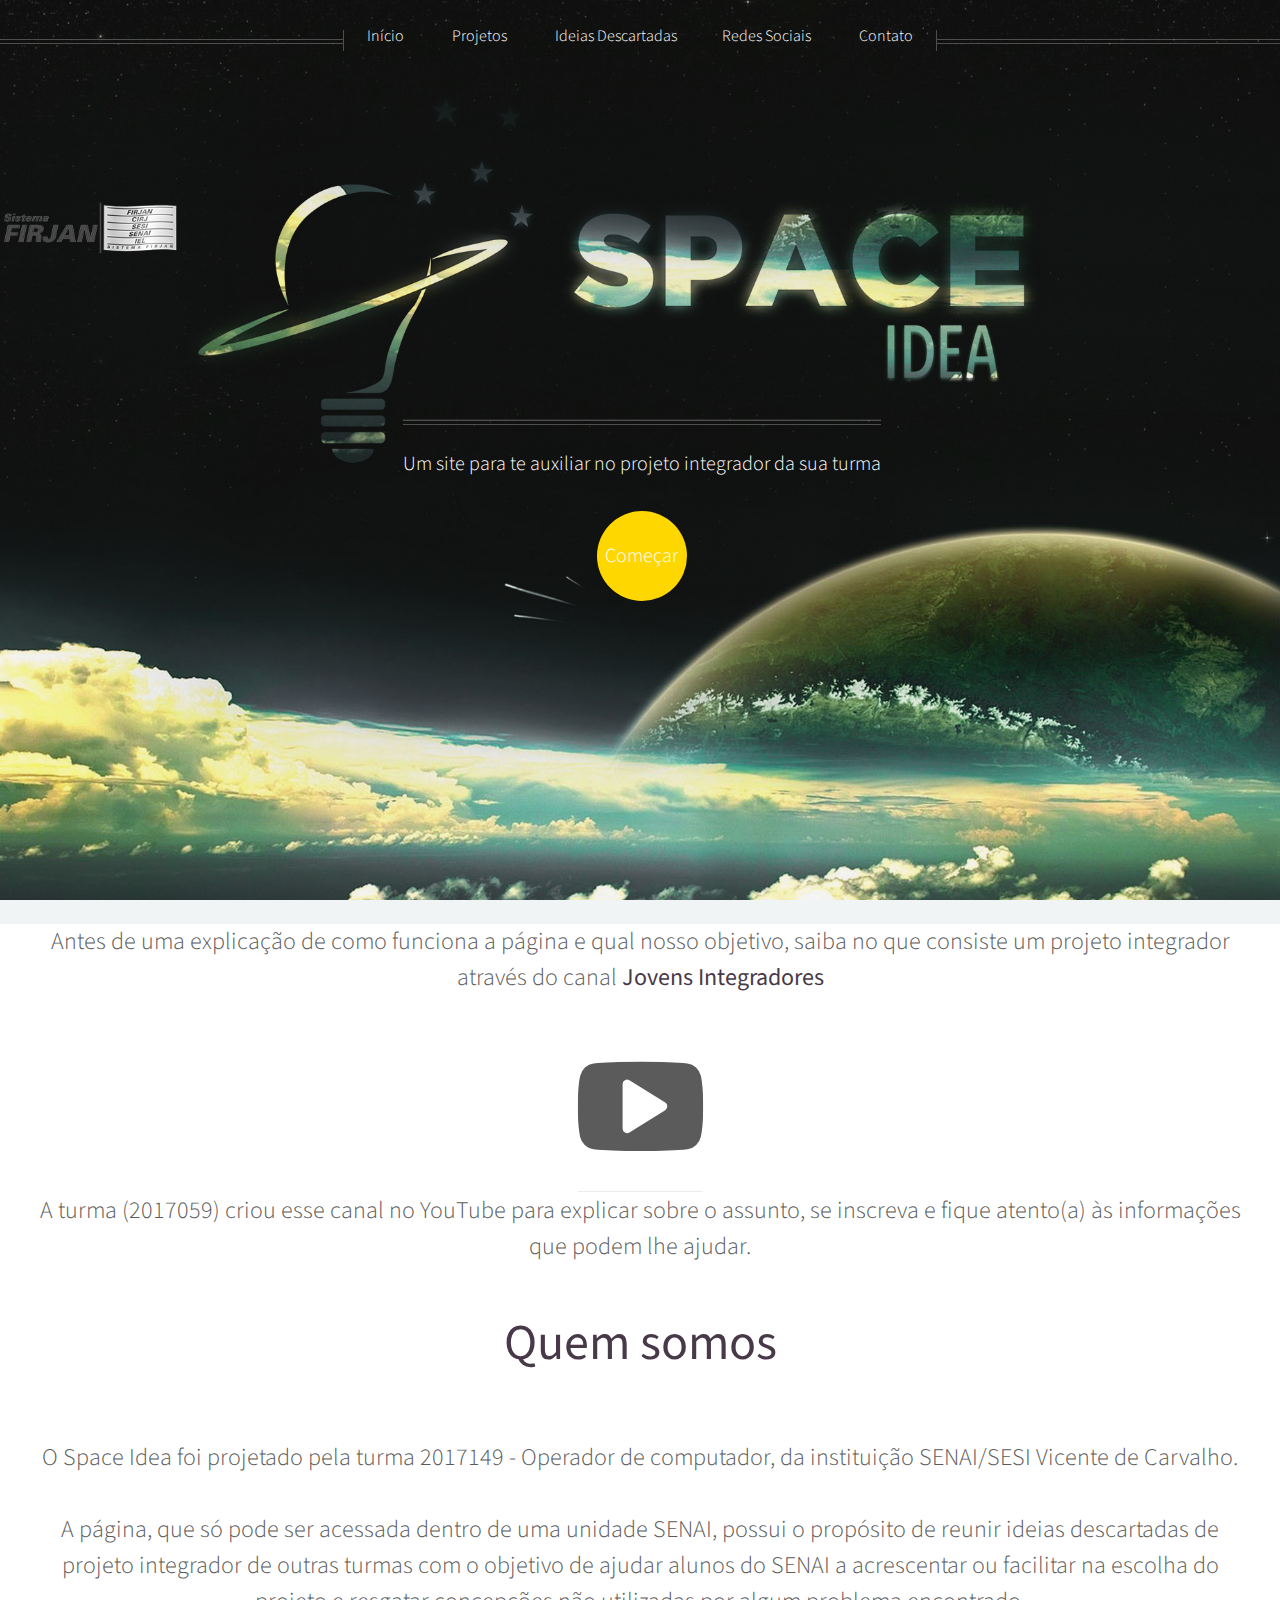
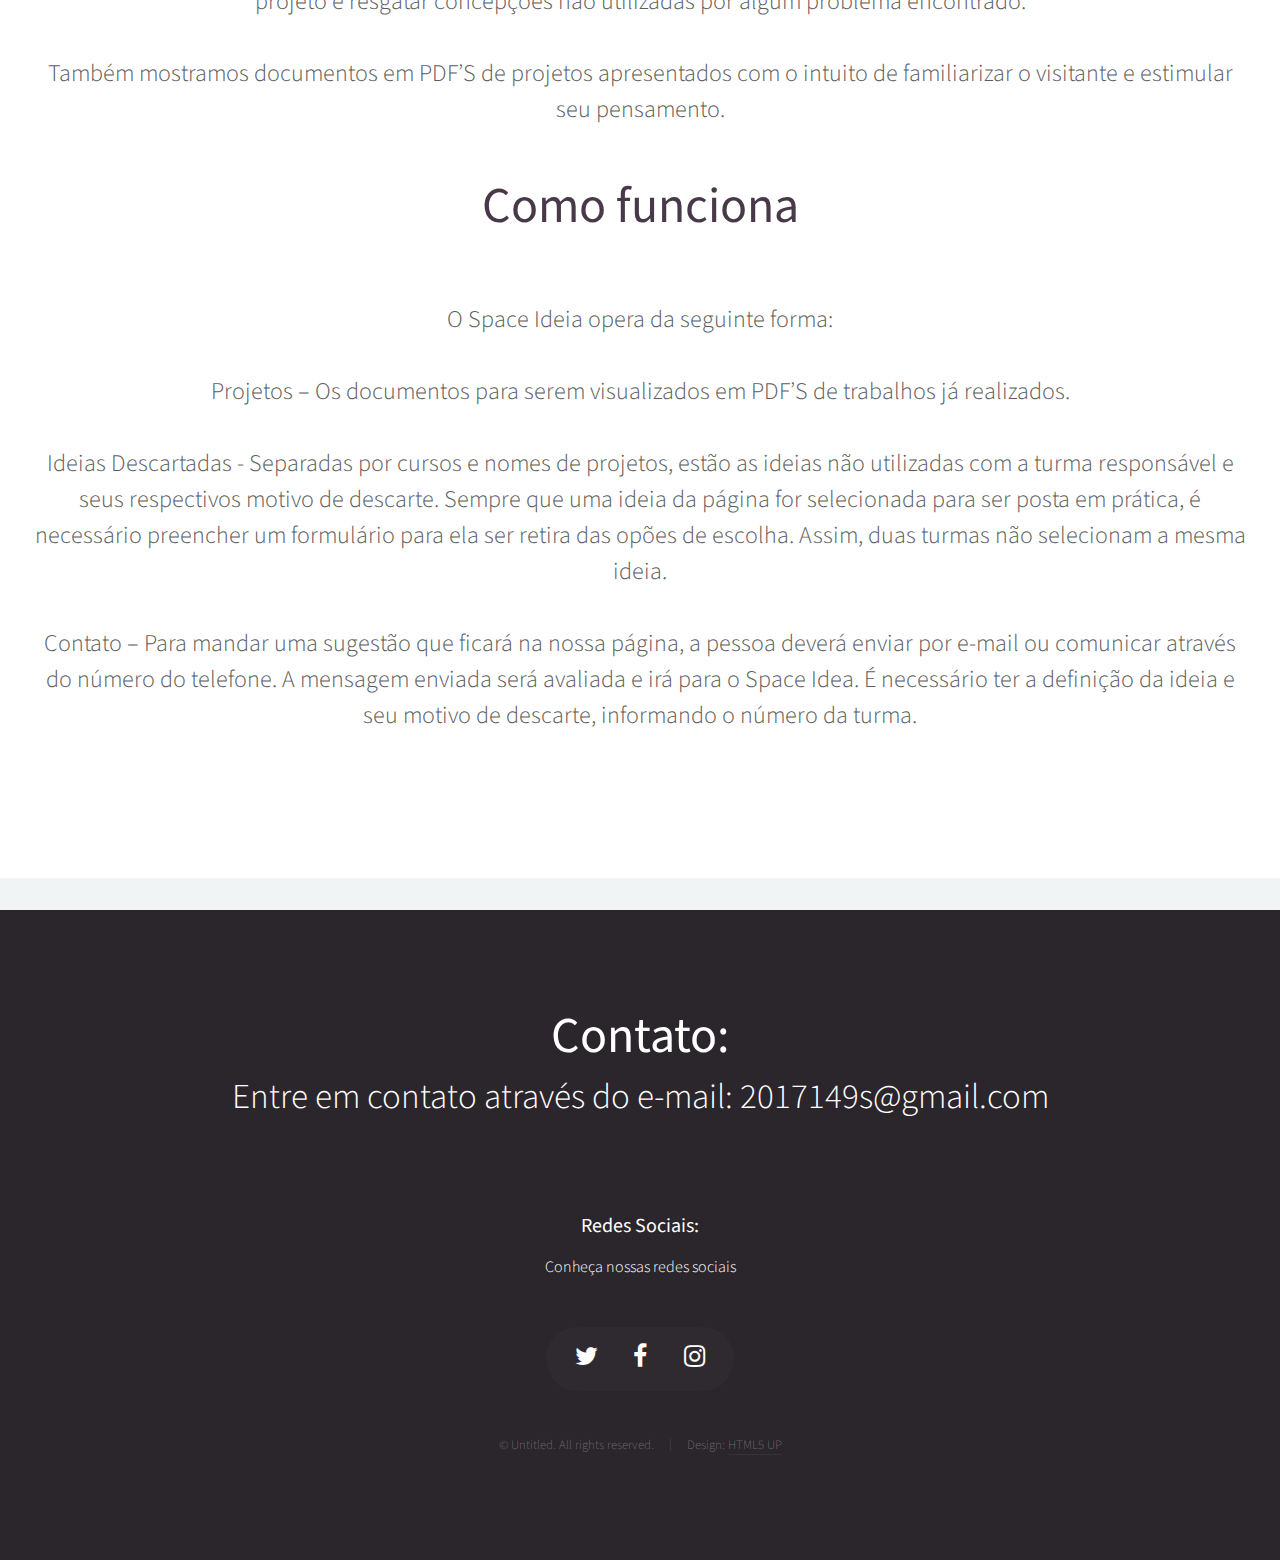
==== index.html @ a6c8fcd2 "site" ====
<!DOCTYPE HTML>
<!--
	Helios by HTML5 UP
	html5up.net | @ajlkn
	Free for personal and commercial use under the CCA 3.0 license (html5up.net/license)
-->
<html>
	<head>
		<title>Helios by HTML5 UP</title>
		<meta charset="utf-8" />
		<meta name="viewport" content="width=device-width, initial-scale=1" />
		<!--[if lte IE 8]><script src="assets/js/ie/html5shiv.js"></script><![endif]-->
		<link rel="stylesheet" href="assets/css/main.css" />
		<!--[if lte IE 8]><link rel="stylesheet" href="assets/css/ie8.css" /><![endif]-->
	</head>
	<body class="homepage">
		<div id="page-wrapper">

			<!-- Header -->
				<div id="header">

					<!-- Inner -->
						<div class="inner">
							<header>
								<h1><a href="index.html" id="logo"></a></h1>
								<hr />
								<p>Um site para te auxiliar no projeto integrador da sua turma</p>
							</header>
							<footer>
								<a href="#main" class="button circled scrolly" style="background-color: #FFD700 ">Começar</a>
							</footer>
						</div>

					<!-- Nav -->
						<nav id="nav" >
							<ul >
								<li><a href="index.html">Início</a></li>
								<li>
									<a href="#">Projetos</a>
									<ul style="background-color: #FFD700">
										<li><a href="#">Operador de Computador</a>
                                        <ul>
												<li><a href="pdfs/operador%20de%20computador%20-%202015030.pdf" target="_blank">Viagem ao mundo virtual</a></li>
                                                <li><a href="pdfs/OP.COMPUTADOR.pdf" target="_blank">Aposentadoria</a></li>
                                                <li><a href="pdfs/OP.%20DE%20COMPUTADOR%202.pdf" target="_blank">Cadastro virtual</a></li>
												<li><a href="pdfs/Operador%20de%20computador%20e%20Assistente%20administrativo%202016211%202016212.pdf" target="_blank">Secure Access</a></li>
												</ul></li>
										<li><a href="#">Assistente Administrativo</a>
                                        <ul>
												<li><a href="pdfs/Assistente%20Adm-2015182.pdf" target="_blank">Manual de integração e ambientação jovem aprendiz piraquê</a></li>
                                                <li><a href="pdfs/2013181-20180202130107.pdf" target="_blank">Plano de Negócio</a></li>

												
											</ul></li>
										<li><a href="#">Operador de Suporte Técnico em TI</a>
                                        <ul>
												<li><a href="pdfs/Turma%202015176%20-%20Operador%20de%20Suporte%20T%C3%A9cnico.pdf" target="_blank">Info Totem</a></li>
                                            <li><a href="pdfs/TI.pdf" target="_blank">PC.zip</a></li>
												<li><a href="pdfs/Operador%20de%20Suporte%20T%C3%A9cnico%20em%20TI%20-%202016094.pdf" target="_blank">Life Control</a></li>
												<li><a href="pdfs/Operadores%20de%20Suporte%20T%C3%A9cnico%20em%20TI%202012032.pdf" target="_blank">Interligados</a></li>
                                                <li><a href="pdfs/2013047-20180202124731.pdf" target="_blank">PELT-TEC</a></li>
                                                <li><a href="pdfs/2015069%20-%20Suporte%20te%C2%A6%C3%BCcnico-20180202123957.pdf" target="_blank">Facilitando o Acesso a Tecnologia da Informação</a></li>
                                                <li><a href="pdfs/2015114%20-%20Operador%20de%20suporte%20te%C2%A6%C3%BCcnico-20180202124459.pdf" target="_blank">TECNOROOM</a></li>
                                                <li><a href="pdfs/2012025.pdf" target="_blank">Refrigeração Limpa</a></li>




											</ul></li>
                                        <li><a href="#">Web Design</a>
                                        <ul>
												<li><a href="pdfs/webdesign-20130195.pdf" target="_blank">TurCarioca</a></li>
												<li><a href="pdfs/web%20design%20Turma%202014262.pdf" target="_blank">Eplepsia</a></li>
											</ul></li>
                                        <li><a href="#">Técnico em Segurança do Trabalho</a>
                                        <ul>
												<li><a href="pdfs/Servi%C3%A7o%20Nacional%20de%20Aprendizagem%20Industrial%202013060.pdf" target="_blank">Geração Verde</a></li>
												<li><a href="pdfs/Curso%20t%C3%A9cnico%20em%20seguran%C3%A7a%20do%20trabalho%202013217.pdf" target="_blank">Disfonia Ocupacional: Medidas Preventivas Voltadas para os Professores </a></li>
											</ul></li>
                                        <li><a href="#">Montador e Reparador de Microcomputador</a>
                                        <ul>
												<li><a href="pdfs/2011048%20-%20SERVIC%C2%A6%C2%BAO%20NACIONAL%20DE%20APRENDIZAG-20180202125911.pdf" target="_blank">TecNow</a></li>
												
											</ul></li>
                                        <li><a href="#">Operador de Telemarkting</a>
                                        <ul>
												<li><a href="pdfs/2015027%20-%20Ouvisenai-20180202123753.pdf" target="_blank">OUVISENAI Ouvidoria</a></li>
                                                <li><a href="pdfs/TELEMARKETING.pdf" target="_blank">Teleconhecimento</a></li>
                                                <li><a href="pdfs/OP.DE%20TELEMARKETING.pdf" target="_blank">Smart Collect</a></li>
												
											</ul></li>
										
									</ul>
								</li>
								<li><a>Ideias Descartadas</a>
                                <ul style="background-color: #FFD700">
                                    <li><a href="operadordecomputador.html">Operador de Computador</a></li>
                                    <li><a href="auxiliaradm.html">Auxiliar Administrativo</a></li>
                                    <li><a href="suporttecnico.html">Operador de Suporte Técnico</a></li>
                                   </ul>
								<li><a href="#footer" class="scrolly">Redes Sociais</a></li>
								<li><a href="#contact2" class="scrolly">Contato</a></li>
							</ul>
						</nav>

				</div>

			<!-- Banner -->
				

			

			<!-- Main -->
				<div class="wrapper style2">

					<article id="main" class="container special">
						<header>
                            <p>
                                Antes de uma explicação de como funciona a página e qual nosso objetivo, saiba no que consiste um projeto integrador através do canal<strong> Jovens Integradores</strong>
							</p>
                           <a style="font-size: 100px" class="icon fa-youtube-play"  href="https://www.youtube.com/channel/UCNV3X9sfAc-QAwQkJtt5CUw" target="_blank"></a>
                                
							
                            <p>
                                A turma (2017059) criou esse canal no YouTube para explicar sobre o assunto, se inscreva e fique atento(a) às informações que podem lhe ajudar.
							</p>
							
                            <h1 style="font-size: 50px">Quem somos</h1>
							
						<p style="padding-top: 40px">
							 O Space Idea foi projetado pela turma 2017149 - Operador de computador, da instituição SENAI/SESI Vicente de Carvalho. <br><br>
  A página, que só pode ser acessada dentro de uma unidade SENAI, possui o propósito de reunir ideias descartadas de projeto integrador de outras turmas com o objetivo de ajudar alunos do SENAI a acrescentar ou facilitar na escolha do projeto e resgatar concepções não utilizadas por algum problema encontrado.<br><br>
Também mostramos documentos em PDF’S de projetos apresentados com o intuito de familiarizar o visitante e estimular seu pensamento.

						</p>
                            <h1 style="font-size: 50px">Como funciona</h1>
							
						<p style="padding-top: 40px">
							 O Space Ideia opera da seguinte forma: <br><br>
Projetos – Os documentos para serem visualizados em PDF’S de trabalhos já realizados. <br><br>
Ideias Descartadas - Separadas por cursos e nomes de projetos, estão as ideias não utilizadas com a turma responsável e seus respectivos motivo de descarte. Sempre que uma ideia da página for selecionada para ser posta em prática, é necessário preencher um formulário para ela ser retira das opões de escolha. Assim, duas turmas não selecionam a mesma ideia.<br><br>
Contato – Para mandar uma sugestão que ficará na nossa página, a pessoa deverá enviar por e-mail ou comunicar através do número do telefone. A mensagem enviada será avaliada e irá para o Space Idea. É necessário ter a definição da ideia e seu motivo de descarte, informando o número da turma.

						</p>
                        						</header>

						
				</article>

				</div>

			<!-- Footer -->
				

			<!-- Footer -->
				<div id="footer">
					<div >
						
						
							<div >
<section class="contact" id="contact2">
										<header>
											<h3 style="font-size: 50px">Contato:</h3>
										</header>
										<p style="font-size: 35px">Entre em contato através do e-mail: 2017149s@gmail.com</p>
										
									</section>
								<!-- Contact -->
									<section class="contact">
										<header>
											<h3>Redes Sociais:</h3>
										</header>
										<p>Conheça nossas redes sociais</p>
										<ul class="icons">
                                            <li><a href="https://twitter.com/SpaceIdea_" class="icon fa-twitter"  target="_blank"></a></li>

											<li><a href="https://www.facebook.com/spaceideaa/" class="icon fa-facebook" target="_blank"><span class="label">Facebook</span></a></li>
											<li><a href="https://www.instagram.com/_spaceidea/" class="icon fa-instagram" target="_blank"><span class="label">Instagram</span></a></li>
											
										</ul>
									</section>

								<!-- Copyright -->
									<div class="copyright">
										<ul class="menu">
											<li>&copy; Untitled. All rights reserved.</li><li>Design: <a href="http://html5up.net">HTML5 UP</a></li>
										</ul>
									</div>

							</div>

						</div>
					</div>
				</div>


		<!-- Scripts -->
			<script src="assets/js/jquery.min.js"></script>
			<script src="assets/js/jquery.dropotron.min.js"></script>
			<script src="assets/js/jquery.scrolly.min.js"></script>
			<script src="assets/js/jquery.onvisible.min.js"></script>
			<script src="assets/js/skel.min.js"></script>
			<script src="assets/js/util.js"></script>
			<!--[if lte IE 8]><script src="assets/js/ie/respond.min.js"></script><![endif]-->
			<script src="assets/js/main.js"></script>

	</body>
</html>
---- assets/css/main.css ----
@import url("https://fonts.googleapis.com/css?family=Source+Sans+Pro:300,300italic,400,400italic,600");
@import url("font-awesome.min.css");

/*
	Helios by HTML5 UP
	html5up.net | @ajlkn
	Free for personal and commercial use under the CCA 3.0 license (html5up.net/license)
*/

/* Reset */

	html, body, div, span, applet, object, iframe, h1, h2, h3, h4, h5, h6, p, blockquote, pre, a, abbr, acronym, address, big, cite, code, del, dfn, em, img, ins, kbd, q, s, samp, small, strike, strong, sub, sup, tt, var, b, u, i, center, dl, dt, dd, ol, ul, li, fieldset, form, label, legend, table, caption, tbody, tfoot, thead, tr, th, td, article, aside, canvas, details, embed, figure, figcaption, footer, header, hgroup, menu, nav, output, ruby, section, summary, time, mark, audio, video {
		margin: 0;
		padding: 0;
		border: 0;
		font-size: 100%;
		font: inherit;
		vertical-align: baseline;
	}
    
	article, aside, details, figcaption, figure, footer, header, hgroup, menu, nav, section {
		display: block;
	}

	body {
		line-height: 1;
	}

	ol, ul {
		list-style: none;
	}

	blockquote, q {
		quotes: none;
	}

	blockquote:before, blockquote:after, q:before, q:after {
		content: '';
		content: none;
	}

	table {
		border-collapse: collapse;
		border-spacing: 0;
	}

	body {
		-webkit-text-size-adjust: none;
	}

/* Box Model */

	*, *:before, *:after {
		-moz-box-sizing: border-box;
		-webkit-box-sizing: border-box;
		box-sizing: border-box;
	}

/* Containers */

	.container {
		margin-left: auto;
		margin-right: auto;
	}

	.container.\31 25\25 {
		width: 100%;
		max-width: 1750px;
		min-width: 1400px;
	}

	.container.\37 5\25 {
		width: 1050px;
	}

	.container.\35 0\25 {
		width: 700px;
	}

	.container.\32 5\25 {
		width: 350px;
	}

	.container {
		width: 1400px;
	}

	@media screen and (max-width: 1680px) {

		.container.\31 25\25 {
			width: 100%;
			max-width: 1500px;
			min-width: 1200px;
		}

		.container.\37 5\25 {
			width: 900px;
		}

		.container.\35 0\25 {
			width: 600px;
		}

		.container.\32 5\25 {
			width: 300px;
		}

		.container {
			width: 1200px;
		}

	}

	@media screen and (max-width: 1280px) {

		.container.\31 25\25 {
			width: 100%;
			max-width: 125%;
			min-width: 100%;
		}

		.container.\37 5\25 {
			width: 75%;
		}

		.container.\35 0\25 {
			width: 50%;
		}

		.container.\32 5\25 {
			width: 25%;
		}

		.container {
			width: 100%;
		}

	}

	@media screen and (max-width: 960px) {

		.container.\31 25\25 {
			width: 100%;
			max-width: 125%;
			min-width: 100%;
		}

		.container.\37 5\25 {
			width: 75%;
		}

		.container.\35 0\25 {
			width: 50%;
		}

		.container.\32 5\25 {
			width: 25%;
		}

		.container {
			width: 100%;
		}

	}

	@media screen and (max-width: 840px) {

		.container.\31 25\25 {
			width: 100%;
			max-width: 125%;
			min-width: 100%;
		}

		.container.\37 5\25 {
			width: 75%;
		}

		.container.\35 0\25 {
			width: 50%;
		}

		.container.\32 5\25 {
			width: 25%;
		}

		.container {
			width: 100% !important;
		}

	}

	@media screen and (max-width: 736px) {

		.container.\31 25\25 {
			width: 100%;
			max-width: 125%;
			min-width: 100%;
		}

		.container.\37 5\25 {
			width: 75%;
		}

		.container.\35 0\25 {
			width: 50%;
		}

		.container.\32 5\25 {
			width: 25%;
		}

		.container {
			width: 100% !important;
		}

	}

/* Grid */

	.row {
		border-bottom: solid 1px transparent;
		-moz-box-sizing: border-box;
		-webkit-box-sizing: border-box;
		box-sizing: border-box;
	}

	.row > * {
		float: left;
		-moz-box-sizing: border-box;
		-webkit-box-sizing: border-box;
		box-sizing: border-box;
	}

	.row:after, .row:before {
		content: '';
		display: block;
		clear: both;
		height: 0;
	}

	.row.uniform > * > :first-child {
		margin-top: 0;
	}

	.row.uniform > * > :last-child {
		margin-bottom: 0;
	}

	.row.\30 \25 > * {
		padding: 0px 0 0 0px;
	}

	.row.\30 \25 {
		margin: 0px 0 -1px 0px;
	}

	.row.uniform.\30 \25 > * {
		padding: 0px 0 0 0px;
	}

	.row.uniform.\30 \25 {
		margin: 0px 0 -1px 0px;
	}

	.row > * {
		padding: 48px 0 0 48px;
	}

	.row {
		margin: -48px 0 -1px -48px;
	}

	.row.uniform > * {
		padding: 48px 0 0 48px;
	}

	.row.uniform {
		margin: -48px 0 -1px -48px;
	}

	.row.\32 00\25 > * {
		padding: 96px 0 0 96px;
	}

	.row.\32 00\25 {
		margin: -96px 0 -1px -96px;
	}

	.row.uniform.\32 00\25 > * {
		padding: 96px 0 0 96px;
	}

	.row.uniform.\32 00\25 {
		margin: -96px 0 -1px -96px;
	}

	.row.\31 50\25 > * {
		padding: 72px 0 0 72px;
	}

	.row.\31 50\25 {
		margin: -72px 0 -1px -72px;
	}

	.row.uniform.\31 50\25 > * {
		padding: 72px 0 0 72px;
	}

	.row.uniform.\31 50\25 {
		margin: -72px 0 -1px -72px;
	}

	.row.\35 0\25 > * {
		padding: 24px 0 0 24px;
	}

	.row.\35 0\25 {
		margin: -24px 0 -1px -24px;
	}

	.row.uniform.\35 0\25 > * {
		padding: 24px 0 0 24px;
	}

	.row.uniform.\35 0\25 {
		margin: -24px 0 -1px -24px;
	}

	.row.\32 5\25 > * {
		padding: 12px 0 0 12px;
	}

	.row.\32 5\25 {
		margin: -12px 0 -1px -12px;
	}

	.row.uniform.\32 5\25 > * {
		padding: 12px 0 0 12px;
	}

	.row.uniform.\32 5\25 {
		margin: -12px 0 -1px -12px;
	}

	.\31 2u, .\31 2u\24 {
		width: 100%;
		clear: none;
		margin-left: 0;
	}

	.\31 1u, .\31 1u\24 {
		width: 91.6666666667%;
		clear: none;
		margin-left: 0;
	}

	.\31 0u, .\31 0u\24 {
		width: 83.3333333333%;
		clear: none;
		margin-left: 0;
	}

	.\39 u, .\39 u\24 {
		width: 75%;
		clear: none;
		margin-left: 0;
	}

	.\38 u, .\38 u\24 {
		width: 66.6666666667%;
		clear: none;
		margin-left: 0;
	}

	.\37 u, .\37 u\24 {
		width: 58.3333333333%;
		clear: none;
		margin-left: 0;
	}

	.\36 u, .\36 u\24 {
		width: 50%;
		clear: none;
		margin-left: 0;
	}

	.\35 u, .\35 u\24 {
		width: 41.6666666667%;
		clear: none;
		margin-left: 0;
	}

	.\34 u, .\34 u\24 {
		width: 33.3333333333%;
		clear: none;
		margin-left: 0;
	}

	.\33 u, .\33 u\24 {
		width: 25%;
		clear: none;
		margin-left: 0;
	}

	.\32 u, .\32 u\24 {
		width: 16.6666666667%;
		clear: none;
		margin-left: 0;
	}

	.\31 u, .\31 u\24 {
		width: 8.3333333333%;
		clear: none;
		margin-left: 0;
	}

	.\31 2u\24 + *,
	.\31 1u\24 + *,
	.\31 0u\24 + *,
	.\39 u\24 + *,
	.\38 u\24 + *,
	.\37 u\24 + *,
	.\36 u\24 + *,
	.\35 u\24 + *,
	.\34 u\24 + *,
	.\33 u\24 + *,
	.\32 u\24 + *,
	.\31 u\24 + * {
		clear: left;
	}

	.\-11u {
		margin-left: 91.66667%;
	}

	.\-10u {
		margin-left: 83.33333%;
	}

	.\-9u {
		margin-left: 75%;
	}

	.\-8u {
		margin-left: 66.66667%;
	}

	.\-7u {
		margin-left: 58.33333%;
	}

	.\-6u {
		margin-left: 50%;
	}

	.\-5u {
		margin-left: 41.66667%;
	}

	.\-4u {
		margin-left: 33.33333%;
	}

	.\-3u {
		margin-left: 25%;
	}

	.\-2u {
		margin-left: 16.66667%;
	}

	.\-1u {
		margin-left: 8.33333%;
	}

	@media screen and (max-width: 1680px) {

		.row > * {
			padding: 48px 0 0 48px;
		}

		.row {
			margin: -48px 0 -1px -48px;
		}

		.row.uniform > * {
			padding: 48px 0 0 48px;
		}

		.row.uniform {
			margin: -48px 0 -1px -48px;
		}

		.row.\32 00\25 > * {
			padding: 96px 0 0 96px;
		}

		.row.\32 00\25 {
			margin: -96px 0 -1px -96px;
		}

		.row.uniform.\32 00\25 > * {
			padding: 96px 0 0 96px;
		}

		.row.uniform.\32 00\25 {
			margin: -96px 0 -1px -96px;
		}

		.row.\31 50\25 > * {
			padding: 72px 0 0 72px;
		}

		.row.\31 50\25 {
			margin: -72px 0 -1px -72px;
		}

		.row.uniform.\31 50\25 > * {
			padding: 72px 0 0 72px;
		}

		.row.uniform.\31 50\25 {
			margin: -72px 0 -1px -72px;
		}

		.row.\35 0\25 > * {
			padding: 24px 0 0 24px;
		}

		.row.\35 0\25 {
			margin: -24px 0 -1px -24px;
		}

		.row.uniform.\35 0\25 > * {
			padding: 24px 0 0 24px;
		}

		.row.uniform.\35 0\25 {
			margin: -24px 0 -1px -24px;
		}

		.row.\32 5\25 > * {
			padding: 12px 0 0 12px;
		}

		.row.\32 5\25 {
			margin: -12px 0 -1px -12px;
		}

		.row.uniform.\32 5\25 > * {
			padding: 12px 0 0 12px;
		}

		.row.uniform.\32 5\25 {
			margin: -12px 0 -1px -12px;
		}

		.\31 2u\28wide\29, .\31 2u\24\28wide\29 {
			width: 100%;
			clear: none;
			margin-left: 0;
		}

		.\31 1u\28wide\29, .\31 1u\24\28wide\29 {
			width: 91.6666666667%;
			clear: none;
			margin-left: 0;
		}

		.\31 0u\28wide\29, .\31 0u\24\28wide\29 {
			width: 83.3333333333%;
			clear: none;
			margin-left: 0;
		}

		.\39 u\28wide\29, .\39 u\24\28wide\29 {
			width: 75%;
			clear: none;
			margin-left: 0;
		}

		.\38 u\28wide\29, .\38 u\24\28wide\29 {
			width: 66.6666666667%;
			clear: none;
			margin-left: 0;
		}

		.\37 u\28wide\29, .\37 u\24\28wide\29 {
			width: 58.3333333333%;
			clear: none;
			margin-left: 0;
		}

		.\36 u\28wide\29, .\36 u\24\28wide\29 {
			width: 50%;
			clear: none;
			margin-left: 0;
		}

		.\35 u\28wide\29, .\35 u\24\28wide\29 {
			width: 41.6666666667%;
			clear: none;
			margin-left: 0;
		}

		.\34 u\28wide\29, .\34 u\24\28wide\29 {
			width: 33.3333333333%;
			clear: none;
			margin-left: 0;
		}

		.\33 u\28wide\29, .\33 u\24\28wide\29 {
			width: 25%;
			clear: none;
			margin-left: 0;
		}

		.\32 u\28wide\29, .\32 u\24\28wide\29 {
			width: 16.6666666667%;
			clear: none;
			margin-left: 0;
		}

		.\31 u\28wide\29, .\31 u\24\28wide\29 {
			width: 8.3333333333%;
			clear: none;
			margin-left: 0;
		}

		.\31 2u\24\28wide\29 + *,
		.\31 1u\24\28wide\29 + *,
		.\31 0u\24\28wide\29 + *,
		.\39 u\24\28wide\29 + *,
		.\38 u\24\28wide\29 + *,
		.\37 u\24\28wide\29 + *,
		.\36 u\24\28wide\29 + *,
		.\35 u\24\28wide\29 + *,
		.\34 u\24\28wide\29 + *,
		.\33 u\24\28wide\29 + *,
		.\32 u\24\28wide\29 + *,
		.\31 u\24\28wide\29 + * {
			clear: left;
		}

		.\-11u\28wide\29 {
			margin-left: 91.66667%;
		}

		.\-10u\28wide\29 {
			margin-left: 83.33333%;
		}

		.\-9u\28wide\29 {
			margin-left: 75%;
		}

		.\-8u\28wide\29 {
			margin-left: 66.66667%;
		}

		.\-7u\28wide\29 {
			margin-left: 58.33333%;
		}

		.\-6u\28wide\29 {
			margin-left: 50%;
		}

		.\-5u\28wide\29 {
			margin-left: 41.66667%;
		}

		.\-4u\28wide\29 {
			margin-left: 33.33333%;
		}

		.\-3u\28wide\29 {
			margin-left: 25%;
		}

		.\-2u\28wide\29 {
			margin-left: 16.66667%;
		}

		.\-1u\28wide\29 {
			margin-left: 8.33333%;
		}

	}

	@media screen and (max-width: 1280px) {

		.row > * {
			padding: 36px 0 0 36px;
		}

		.row {
			margin: -36px 0 -1px -36px;
		}

		.row.uniform > * {
			padding: 36px 0 0 36px;
		}

		.row.uniform {
			margin: -36px 0 -1px -36px;
		}

		.row.\32 00\25 > * {
			padding: 72px 0 0 72px;
		}

		.row.\32 00\25 {
			margin: -72px 0 -1px -72px;
		}

		.row.uniform.\32 00\25 > * {
			padding: 72px 0 0 72px;
		}

		.row.uniform.\32 00\25 {
			margin: -72px 0 -1px -72px;
		}

		.row.\31 50\25 > * {
			padding: 54px 0 0 54px;
		}

		.row.\31 50\25 {
			margin: -54px 0 -1px -54px;
		}

		.row.uniform.\31 50\25 > * {
			padding: 54px 0 0 54px;
		}

		.row.uniform.\31 50\25 {
			margin: -54px 0 -1px -54px;
		}

		.row.\35 0\25 > * {
			padding: 18px 0 0 18px;
		}

		.row.\35 0\25 {
			margin: -18px 0 -1px -18px;
		}

		.row.uniform.\35 0\25 > * {
			padding: 18px 0 0 18px;
		}

		.row.uniform.\35 0\25 {
			margin: -18px 0 -1px -18px;
		}

		.row.\32 5\25 > * {
			padding: 9px 0 0 9px;
		}

		.row.\32 5\25 {
			margin: -9px 0 -1px -9px;
		}

		.row.uniform.\32 5\25 > * {
			padding: 9px 0 0 9px;
		}

		.row.uniform.\32 5\25 {
			margin: -9px 0 -1px -9px;
		}

		.\31 2u\28normal\29, .\31 2u\24\28normal\29 {
			width: 100%;
			clear: none;
			margin-left: 0;
		}

		.\31 1u\28normal\29, .\31 1u\24\28normal\29 {
			width: 91.6666666667%;
			clear: none;
			margin-left: 0;
		}

		.\31 0u\28normal\29, .\31 0u\24\28normal\29 {
			width: 83.3333333333%;
			clear: none;
			margin-left: 0;
		}

		.\39 u\28normal\29, .\39 u\24\28normal\29 {
			width: 75%;
			clear: none;
			margin-left: 0;
		}

		.\38 u\28normal\29, .\38 u\24\28normal\29 {
			width: 66.6666666667%;
			clear: none;
			margin-left: 0;
		}

		.\37 u\28normal\29, .\37 u\24\28normal\29 {
			width: 58.3333333333%;
			clear: none;
			margin-left: 0;
		}

		.\36 u\28normal\29, .\36 u\24\28normal\29 {
			width: 50%;
			clear: none;
			margin-left: 0;
		}

		.\35 u\28normal\29, .\35 u\24\28normal\29 {
			width: 41.6666666667%;
			clear: none;
			margin-left: 0;
		}

		.\34 u\28normal\29, .\34 u\24\28normal\29 {
			width: 33.3333333333%;
			clear: none;
			margin-left: 0;
		}

		.\33 u\28normal\29, .\33 u\24\28normal\29 {
			width: 25%;
			clear: none;
			margin-left: 0;
		}

		.\32 u\28normal\29, .\32 u\24\28normal\29 {
			width: 16.6666666667%;
			clear: none;
			margin-left: 0;
		}

		.\31 u\28normal\29, .\31 u\24\28normal\29 {
			width: 8.3333333333%;
			clear: none;
			margin-left: 0;
		}

		.\31 2u\24\28normal\29 + *,
		.\31 1u\24\28normal\29 + *,
		.\31 0u\24\28normal\29 + *,
		.\39 u\24\28normal\29 + *,
		.\38 u\24\28normal\29 + *,
		.\37 u\24\28normal\29 + *,
		.\36 u\24\28normal\29 + *,
		.\35 u\24\28normal\29 + *,
		.\34 u\24\28normal\29 + *,
		.\33 u\24\28normal\29 + *,
		.\32 u\24\28normal\29 + *,
		.\31 u\24\28normal\29 + * {
			clear: left;
		}

		.\-11u\28normal\29 {
			margin-left: 91.66667%;
		}

		.\-10u\28normal\29 {
			margin-left: 83.33333%;
		}

		.\-9u\28normal\29 {
			margin-left: 75%;
		}

		.\-8u\28normal\29 {
			margin-left: 66.66667%;
		}

		.\-7u\28normal\29 {
			margin-left: 58.33333%;
		}

		.\-6u\28normal\29 {
			margin-left: 50%;
		}

		.\-5u\28normal\29 {
			margin-left: 41.66667%;
		}

		.\-4u\28normal\29 {
			margin-left: 33.33333%;
		}

		.\-3u\28normal\29 {
			margin-left: 25%;
		}

		.\-2u\28normal\29 {
			margin-left: 16.66667%;
		}

		.\-1u\28normal\29 {
			margin-left: 8.33333%;
		}

	}

	@media screen and (max-width: 960px) {

		.row > * {
			padding: 32px 0 0 32px;
		}

		.row {
			margin: -32px 0 -1px -32px;
		}

		.row.uniform > * {
			padding: 32px 0 0 32px;
		}

		.row.uniform {
			margin: -32px 0 -1px -32px;
		}

		.row.\32 00\25 > * {
			padding: 64px 0 0 64px;
		}

		.row.\32 00\25 {
			margin: -64px 0 -1px -64px;
		}

		.row.uniform.\32 00\25 > * {
			padding: 64px 0 0 64px;
		}

		.row.uniform.\32 00\25 {
			margin: -64px 0 -1px -64px;
		}

		.row.\31 50\25 > * {
			padding: 48px 0 0 48px;
		}

		.row.\31 50\25 {
			margin: -48px 0 -1px -48px;
		}

		.row.uniform.\31 50\25 > * {
			padding: 48px 0 0 48px;
		}

		.row.uniform.\31 50\25 {
			margin: -48px 0 -1px -48px;
		}

		.row.\35 0\25 > * {
			padding: 16px 0 0 16px;
		}

		.row.\35 0\25 {
			margin: -16px 0 -1px -16px;
		}

		.row.uniform.\35 0\25 > * {
			padding: 16px 0 0 16px;
		}

		.row.uniform.\35 0\25 {
			margin: -16px 0 -1px -16px;
		}

		.row.\32 5\25 > * {
			padding: 8px 0 0 8px;
		}

		.row.\32 5\25 {
			margin: -8px 0 -1px -8px;
		}

		.row.uniform.\32 5\25 > * {
			padding: 8px 0 0 8px;
		}

		.row.uniform.\32 5\25 {
			margin: -8px 0 -1px -8px;
		}

		.\31 2u\28narrow\29, .\31 2u\24\28narrow\29 {
			width: 100%;
			clear: none;
			margin-left: 0;
		}

		.\31 1u\28narrow\29, .\31 1u\24\28narrow\29 {
			width: 91.6666666667%;
			clear: none;
			margin-left: 0;
		}

		.\31 0u\28narrow\29, .\31 0u\24\28narrow\29 {
			width: 83.3333333333%;
			clear: none;
			margin-left: 0;
		}

		.\39 u\28narrow\29, .\39 u\24\28narrow\29 {
			width: 75%;
			clear: none;
			margin-left: 0;
		}

		.\38 u\28narrow\29, .\38 u\24\28narrow\29 {
			width: 66.6666666667%;
			clear: none;
			margin-left: 0;
		}

		.\37 u\28narrow\29, .\37 u\24\28narrow\29 {
			width: 58.3333333333%;
			clear: none;
			margin-left: 0;
		}

		.\36 u\28narrow\29, .\36 u\24\28narrow\29 {
			width: 50%;
			clear: none;
			margin-left: 0;
		}

		.\35 u\28narrow\29, .\35 u\24\28narrow\29 {
			width: 41.6666666667%;
			clear: none;
			margin-left: 0;
		}

		.\34 u\28narrow\29, .\34 u\24\28narrow\29 {
			width: 33.3333333333%;
			clear: none;
			margin-left: 0;
		}

		.\33 u\28narrow\29, .\33 u\24\28narrow\29 {
			width: 25%;
			clear: none;
			margin-left: 0;
		}

		.\32 u\28narrow\29, .\32 u\24\28narrow\29 {
			width: 16.6666666667%;
			clear: none;
			margin-left: 0;
		}

		.\31 u\28narrow\29, .\31 u\24\28narrow\29 {
			width: 8.3333333333%;
			clear: none;
			margin-left: 0;
		}

		.\31 2u\24\28narrow\29 + *,
		.\31 1u\24\28narrow\29 + *,
		.\31 0u\24\28narrow\29 + *,
		.\39 u\24\28narrow\29 + *,
		.\38 u\24\28narrow\29 + *,
		.\37 u\24\28narrow\29 + *,
		.\36 u\24\28narrow\29 + *,
		.\35 u\24\28narrow\29 + *,
		.\34 u\24\28narrow\29 + *,
		.\33 u\24\28narrow\29 + *,
		.\32 u\24\28narrow\29 + *,
		.\31 u\24\28narrow\29 + * {
			clear: left;
		}

		.\-11u\28narrow\29 {
			margin-left: 91.66667%;
		}

		.\-10u\28narrow\29 {
			margin-left: 83.33333%;
		}

		.\-9u\28narrow\29 {
			margin-left: 75%;
		}

		.\-8u\28narrow\29 {
			margin-left: 66.66667%;
		}

		.\-7u\28narrow\29 {
			margin-left: 58.33333%;
		}

		.\-6u\28narrow\29 {
			margin-left: 50%;
		}

		.\-5u\28narrow\29 {
			margin-left: 41.66667%;
		}

		.\-4u\28narrow\29 {
			margin-left: 33.33333%;
		}

		.\-3u\28narrow\29 {
			margin-left: 25%;
		}

		.\-2u\28narrow\29 {
			margin-left: 16.66667%;
		}

		.\-1u\28narrow\29 {
			margin-left: 8.33333%;
		}

	}

	@media screen and (max-width: 840px) {

		.row > * {
			padding: 32px 0 0 32px;
		}

		.row {
			margin: -32px 0 -1px -32px;
		}

		.row.uniform > * {
			padding: 32px 0 0 32px;
		}

		.row.uniform {
			margin: -32px 0 -1px -32px;
		}

		.row.\32 00\25 > * {
			padding: 64px 0 0 64px;
		}

		.row.\32 00\25 {
			margin: -64px 0 -1px -64px;
		}

		.row.uniform.\32 00\25 > * {
			padding: 64px 0 0 64px;
		}

		.row.uniform.\32 00\25 {
			margin: -64px 0 -1px -64px;
		}

		.row.\31 50\25 > * {
			padding: 48px 0 0 48px;
		}

		.row.\31 50\25 {
			margin: -48px 0 -1px -48px;
		}

		.row.uniform.\31 50\25 > * {
			padding: 48px 0 0 48px;
		}

		.row.uniform.\31 50\25 {
			margin: -48px 0 -1px -48px;
		}

		.row.\35 0\25 > * {
			padding: 16px 0 0 16px;
		}

		.row.\35 0\25 {
			margin: -16px 0 -1px -16px;
		}

		.row.uniform.\35 0\25 > * {
			padding: 16px 0 0 16px;
		}

		.row.uniform.\35 0\25 {
			margin: -16px 0 -1px -16px;
		}

		.row.\32 5\25 > * {
			padding: 8px 0 0 8px;
		}

		.row.\32 5\25 {
			margin: -8px 0 -1px -8px;
		}

		.row.uniform.\32 5\25 > * {
			padding: 8px 0 0 8px;
		}

		.row.uniform.\32 5\25 {
			margin: -8px 0 -1px -8px;
		}

		.\31 2u\28narrower\29, .\31 2u\24\28narrower\29 {
			width: 100%;
			clear: none;
			margin-left: 0;
		}

		.\31 1u\28narrower\29, .\31 1u\24\28narrower\29 {
			width: 91.6666666667%;
			clear: none;
			margin-left: 0;
		}

		.\31 0u\28narrower\29, .\31 0u\24\28narrower\29 {
			width: 83.3333333333%;
			clear: none;
			margin-left: 0;
		}

		.\39 u\28narrower\29, .\39 u\24\28narrower\29 {
			width: 75%;
			clear: none;
			margin-left: 0;
		}

		.\38 u\28narrower\29, .\38 u\24\28narrower\29 {
			width: 66.6666666667%;
			clear: none;
			margin-left: 0;
		}

		.\37 u\28narrower\29, .\37 u\24\28narrower\29 {
			width: 58.3333333333%;
			clear: none;
			margin-left: 0;
		}

		.\36 u\28narrower\29, .\36 u\24\28narrower\29 {
			width: 50%;
			clear: none;
			margin-left: 0;
		}

		.\35 u\28narrower\29, .\35 u\24\28narrower\29 {
			width: 41.6666666667%;
			clear: none;
			margin-left: 0;
		}

		.\34 u\28narrower\29, .\34 u\24\28narrower\29 {
			width: 33.3333333333%;
			clear: none;
			margin-left: 0;
		}

		.\33 u\28narrower\29, .\33 u\24\28narrower\29 {
			width: 25%;
			clear: none;
			margin-left: 0;
		}

		.\32 u\28narrower\29, .\32 u\24\28narrower\29 {
			width: 16.6666666667%;
			clear: none;
			margin-left: 0;
		}

		.\31 u\28narrower\29, .\31 u\24\28narrower\29 {
			width: 8.3333333333%;
			clear: none;
			margin-left: 0;
		}

		.\31 2u\24\28narrower\29 + *,
		.\31 1u\24\28narrower\29 + *,
		.\31 0u\24\28narrower\29 + *,
		.\39 u\24\28narrower\29 + *,
		.\38 u\24\28narrower\29 + *,
		.\37 u\24\28narrower\29 + *,
		.\36 u\24\28narrower\29 + *,
		.\35 u\24\28narrower\29 + *,
		.\34 u\24\28narrower\29 + *,
		.\33 u\24\28narrower\29 + *,
		.\32 u\24\28narrower\29 + *,
		.\31 u\24\28narrower\29 + * {
			clear: left;
		}

		.\-11u\28narrower\29 {
			margin-left: 91.66667%;
		}

		.\-10u\28narrower\29 {
			margin-left: 83.33333%;
		}

		.\-9u\28narrower\29 {
			margin-left: 75%;
		}

		.\-8u\28narrower\29 {
			margin-left: 66.66667%;
		}

		.\-7u\28narrower\29 {
			margin-left: 58.33333%;
		}

		.\-6u\28narrower\29 {
			margin-left: 50%;
		}

		.\-5u\28narrower\29 {
			margin-left: 41.66667%;
		}

		.\-4u\28narrower\29 {
			margin-left: 33.33333%;
		}

		.\-3u\28narrower\29 {
			margin-left: 25%;
		}

		.\-2u\28narrower\29 {
			margin-left: 16.66667%;
		}

		.\-1u\28narrower\29 {
			margin-left: 8.33333%;
		}

	}

	@media screen and (max-width: 736px) {

		.row > * {
			padding: 20px 0 0 20px;
		}

		.row {
			margin: -20px 0 -1px -20px;
		}

		.row.uniform > * {
			padding: 20px 0 0 20px;
		}

		.row.uniform {
			margin: -20px 0 -1px -20px;
		}

		.row.\32 00\25 > * {
			padding: 40px 0 0 40px;
		}

		.row.\32 00\25 {
			margin: -40px 0 -1px -40px;
		}

		.row.uniform.\32 00\25 > * {
			padding: 40px 0 0 40px;
		}

		.row.uniform.\32 00\25 {
			margin: -40px 0 -1px -40px;
		}

		.row.\31 50\25 > * {
			padding: 30px 0 0 30px;
		}

		.row.\31 50\25 {
			margin: -30px 0 -1px -30px;
		}

		.row.uniform.\31 50\25 > * {
			padding: 30px 0 0 30px;
		}

		.row.uniform.\31 50\25 {
			margin: -30px 0 -1px -30px;
		}

		.row.\35 0\25 > * {
			padding: 10px 0 0 10px;
		}

		.row.\35 0\25 {
			margin: -10px 0 -1px -10px;
		}

		.row.uniform.\35 0\25 > * {
			padding: 10px 0 0 10px;
		}

		.row.uniform.\35 0\25 {
			margin: -10px 0 -1px -10px;
		}

		.row.\32 5\25 > * {
			padding: 5px 0 0 5px;
		}

		.row.\32 5\25 {
			margin: -5px 0 -1px -5px;
		}

		.row.uniform.\32 5\25 > * {
			padding: 5px 0 0 5px;
		}

		.row.uniform.\32 5\25 {
			margin: -5px 0 -1px -5px;
		}

		.\31 2u\28mobile\29, .\31 2u\24\28mobile\29 {
			width: 100%;
			clear: none;
			margin-left: 0;
		}

		.\31 1u\28mobile\29, .\31 1u\24\28mobile\29 {
			width: 91.6666666667%;
			clear: none;
			margin-left: 0;
		}

		.\31 0u\28mobile\29, .\31 0u\24\28mobile\29 {
			width: 83.3333333333%;
			clear: none;
			margin-left: 0;
		}

		.\39 u\28mobile\29, .\39 u\24\28mobile\29 {
			width: 75%;
			clear: none;
			margin-left: 0;
		}

		.\38 u\28mobile\29, .\38 u\24\28mobile\29 {
			width: 66.6666666667%;
			clear: none;
			margin-left: 0;
		}

		.\37 u\28mobile\29, .\37 u\24\28mobile\29 {
			width: 58.3333333333%;
			clear: none;
			margin-left: 0;
		}

		.\36 u\28mobile\29, .\36 u\24\28mobile\29 {
			width: 50%;
			clear: none;
			margin-left: 0;
		}

		.\35 u\28mobile\29, .\35 u\24\28mobile\29 {
			width: 41.6666666667%;
			clear: none;
			margin-left: 0;
		}

		.\34 u\28mobile\29, .\34 u\24\28mobile\29 {
			width: 33.3333333333%;
			clear: none;
			margin-left: 0;
		}

		.\33 u\28mobile\29, .\33 u\24\28mobile\29 {
			width: 25%;
			clear: none;
			margin-left: 0;
		}

		.\32 u\28mobile\29, .\32 u\24\28mobile\29 {
			width: 16.6666666667%;
			clear: none;
			margin-left: 0;
		}

		.\31 u\28mobile\29, .\31 u\24\28mobile\29 {
			width: 8.3333333333%;
			clear: none;
			margin-left: 0;
		}

		.\31 2u\24\28mobile\29 + *,
		.\31 1u\24\28mobile\29 + *,
		.\31 0u\24\28mobile\29 + *,
		.\39 u\24\28mobile\29 + *,
		.\38 u\24\28mobile\29 + *,
		.\37 u\24\28mobile\29 + *,
		.\36 u\24\28mobile\29 + *,
		.\35 u\24\28mobile\29 + *,
		.\34 u\24\28mobile\29 + *,
		.\33 u\24\28mobile\29 + *,
		.\32 u\24\28mobile\29 + *,
		.\31 u\24\28mobile\29 + * {
			clear: left;
		}

		.\-11u\28mobile\29 {
			margin-left: 91.66667%;
		}

		.\-10u\28mobile\29 {
			margin-left: 83.33333%;
		}

		.\-9u\28mobile\29 {
			margin-left: 75%;
		}

		.\-8u\28mobile\29 {
			margin-left: 66.66667%;
		}

		.\-7u\28mobile\29 {
			margin-left: 58.33333%;
		}

		.\-6u\28mobile\29 {
			margin-left: 50%;
		}

		.\-5u\28mobile\29 {
			margin-left: 41.66667%;
		}

		.\-4u\28mobile\29 {
			margin-left: 33.33333%;
		}

		.\-3u\28mobile\29 {
			margin-left: 25%;
		}

		.\-2u\28mobile\29 {
			margin-left: 16.66667%;
		}

		.\-1u\28mobile\29 {
			margin-left: 8.33333%;
		}

	}

/* Basic */

	body {
		background: #f0f4f4;
		color: #5b5b5b;
		font-size: 15pt;
		line-height: 1.85em;
		font-family: 'Source Sans Pro', sans-serif;
		font-weight: 300;
	}

		body.is-loading *, body.is-loading *:after, body.is-loading *:before {
			-moz-transition: none !important;
			-webkit-transition: none !important;
			-ms-transition: none !important;
			transition: none !important;
			-moz-animation: none !important;
			-webkit-animation: none !important;
			-ms-animation: none !important;
			animation: none !important;
		}

	input, textarea, select {
		font-size: 15pt;
		line-height: 1.85em;
		font-family: 'Source Sans Pro', sans-serif;
		font-weight: 300;
	}

	h1, h2, h3, h4, h5, h6 {
		font-weight: 400;
		color: #483949;
		line-height: 1.25em;
	}

	h1 a, h2 a, h3 a, h4 a, h5 a, h6 a {
		color: inherit;
		text-decoration: none;
		border-bottom-color: transparent;
	}

	h1 strong, h2 strong, h3 strong, h4 strong, h5 strong, h6 strong {
		font-weight: 600;
	}

	h2 {
		font-size: 2.85em;
	}

	h3 {
		font-size: 1.25em;
	}

	h4 {
		font-size: 1em;
		margin: 0 0 0.25em 0;
	}

	strong, b {
		font-weight: 400;
		color: #483949;
	}

	em, i {
		font-style: italic;
	}

	a {
		color: inherit;
		border-bottom: solid 1px rgba(128, 128, 128, 0.15);
		text-decoration: none;
		-moz-transition: background-color 0.35s ease-in-out, color 0.35s ease-in-out, border-bottom-color 0.35s ease-in-out;
		-webkit-transition: background-color 0.35s ease-in-out, color 0.35s ease-in-out, border-bottom-color 0.35s ease-in-out;
		-ms-transition: background-color 0.35s ease-in-out, color 0.35s ease-in-out, border-bottom-color 0.35s ease-in-out;
		transition: background-color 0.35s ease-in-out, color 0.35s ease-in-out, border-bottom-color 0.35s ease-in-out;
	}

		a:hover {
			color: #ef8376;
			border-bottom-color: transparent;
		}

	sub {
		position: relative;
		top: 0.5em;
		font-size: 0.8em;
	}

	sup {
		position: relative;
		top: -0.5em;
		font-size: 0.8em;
	}

	blockquote {
		border-left: solid 0.5em #ddd;
		padding: 1em 0 1em 2em;
		font-style: italic;
	}

	p, ul, ol, dl, table {
		margin-bottom: 1em;
	}

	p {
		text-align: justify;
	}

	br.clear {
		clear: both;
	}

	hr {
		position: relative;
		display: block;
		border: 0;
		top: 4.5em;
		margin-bottom: 9em;
		height: 6px;
		border-top: solid 1px rgba(128, 128, 128, 0.2);
		border-bottom: solid 1px rgba(128, 128, 128, 0.2);
	}

		hr:before, hr:after {
			content: '';
			position: absolute;
			top: -8px;
			display: block;
			width: 1px;
			height: 21px;
			background: rgba(128, 128, 128, 0.2);
		}

		hr:before {
			left: -1px;
		}

		hr:after {
			right: -1px;
		}

	.timestamp {
		color: rgba(128, 128, 128, 0.75);
		font-size: 0.8em;
	}

/* Sections/Article */

	section, article {
		margin-bottom: 3em;
	}

		section > :last-child, section:last-child, article > :last-child, article:last-child {
			margin-bottom: 0;
		}

		section.special > header, section.special > footer, article.special > header, article.special > footer {
			text-align: center;
		}

	.row > section, .row > article {
		margin-bottom: 0;
	}

	header {
		margin: 0 0 1em 0;
	}

		header > p {
			display: block;
			font-size: 1.5em;
			margin: 1em 0 2em 0;
			line-height: 1.5em;
			text-align: inherit;
		}

	footer {
		margin: 2.5em 0 0 0;
	}

/* Image */

	.image {
		position: relative;
		display: inline-block;
		border: 0;
		outline: 0;
	}

		.image img {
			display: block;
			width: 100%;
		}

		.image.fit {
			display: block;
			width: 100%;
		}

		.image.featured {
			display: block;
			width: 100%;
			margin: 0 0 4em 0;
		}

		.image.left {
			float: left;
			margin: 0 2em 2em 0;
		}

		.image.centered {
			display: block;
			margin: 0 0 2em 0;
		}

			.image.centered img {
				margin: 0 auto;
				width: auto;
			}

/* List */

	ul.default {
		list-style: disc;
		padding-left: 1em;
	}

		ul.default li {
			padding-left: 0.5em;
		}

	ul.actions {
		margin: 3em 0 0 0;
	}

		form ul.actions {
			margin-top: 0;
		}

		ul.actions li {
			display: inline-block;
			margin: 0 0.75em 0 0.75em;
		}

			ul.actions li:first-child {
				margin-left: 0;
			}

			ul.actions li:last-child {
				margin-right: 0;
			}

	ul.divided li {
		border-top: solid 1px rgba(128, 128, 128, 0.2);
		padding-top: 1.5em;
		margin-top: 1.5em;
	}

		ul.divided li:first-child {
			border-top: 0;
			padding-top: 0;
			margin-top: 0;
		}

	ul.menu {
		height: 1em;
		line-height: 1em;
	}

		ul.menu li {
			display: inline-block;
			border-left: solid 1px rgba(128, 128, 128, 0.2);
			padding-left: 1.25em;
			margin-left: 1.25em;
		}

			ul.menu li:first-child {
				border-left: 0;
				padding-left: 0;
				margin-left: 0;
			}

	ul.icons {
		position: relative;
		background: rgba(128, 128, 128, 0.05);
		border-radius: 4em;
		display: inline-block;
		padding: 0.35em 0.75em 0.35em 0.75em;
		font-size: 1.25em;
		cursor: default;
	}

		ul.icons li {
			display: inline-block;
		}

			ul.icons li a {
				display: inline-block;
				background: none;
				width: 2.5em;
				height: 2.5em;
				line-height: 2.5em;
				text-align: center;
				border-radius: 100%;
				border: 0;
				color: inherit;
			}

				ul.icons li a:hover {
					color: #ef8376;
				}

	ol.default {
		list-style: decimal;
		padding-left: 1.25em;
	}

		ol.default li {
			padding-left: 0.25em;
		}

/* Form */

	form label {
		display: block;
		font-weight: 400;
		color: #483949;
		margin: 0 0 1em 0;
	}

	form input[type="text"],
	form input[type="email"],
	form input[type="password"],
	form select,
	form textarea {
		-webkit-appearance: none;
		display: block;
		border: 0;
		background: #fafafa;
		width: 100%;
		border-radius: 0.5em;
		border: solid 1px #E5E5E5;
		padding: 1em;
		-moz-transition: background-color 0.35s ease-in-out, border-color 0.35s ease-in-out;
		-webkit-transition: background-color 0.35s ease-in-out, border-color 0.35s ease-in-out;
		-ms-transition: background-color 0.35s ease-in-out, border-color 0.35s ease-in-out;
		transition: background-color 0.35s ease-in-out, border-color 0.35s ease-in-out;
	}

		form input[type="text"]:focus,
		form input[type="email"]:focus,
		form input[type="password"]:focus,
		form select:focus,
		form textarea:focus {
			background: #fff;
			border-color: #df7366;
		}

	form input[type="text"],
	form input[type="email"],
	form input[type="password"],
	form select {
		line-height: 1em;
	}

	form textarea {
		min-height: 9em;
	}

	form .formerize-placeholder {
		color: #555 !important;
	}

	form ::-webkit-input-placeholder {
		color: #555 !important;
	}

	form :-moz-placeholder {
		color: #555 !important;
	}

	form ::-moz-placeholder {
		color: #555 !important;
	}

	form :-ms-input-placeholder {
		color: #555 !important;
	}

	form ::-moz-focus-inner {
		border: 0;
	}

/* Table */

	table {
		width: 100%;
	}

		table.default {
			width: 100%;
		}

			table.default tbody tr {
				border-top: solid 1px #e5e5e5;
			}

				table.default tbody tr:first-child {
					border-top: 0;
				}

				table.default tbody tr:nth-child(2n+1) {
					background: #fafafa;
				}

			table.default td {
				padding: 0.5em 1em 0.5em 1em;
			}

			table.default th {
				text-align: left;
				font-weight: 400;
				padding: 0.5em 1em 0.5em 1em;
			}

			table.default thead {
				border-bottom: solid 2px #e5e5e5;
			}

			table.default tfoot {
				border-top: solid 2px #e5e5e5;
			}

/* Button */

	input[type="button"],
	input[type="submit"],
	input[type="reset"],
	button,
	.button {
		position: relative;
		display: inline-block;
		background: #df7366;
		color: #fff;
		text-align: center;
		border-radius: 0.5em;
		text-decoration: none;
		padding: 0.65em 3em 0.65em 3em;
		border: 0;
		cursor: pointer;
		outline: 0;
		font-weight: 300;
		-moz-transition: background-color 0.35s ease-in-out, color 0.35s ease-in-out, border-bottom-color 0.35s ease-in-out;
		-webkit-transition: background-color 0.35s ease-in-out, color 0.35s ease-in-out, border-bottom-color 0.35s ease-in-out;
		-ms-transition: background-color 0.35s ease-in-out, color 0.35s ease-in-out, border-bottom-color 0.35s ease-in-out;
		transition: background-color 0.35s ease-in-out, color 0.35s ease-in-out, border-bottom-color 0.35s ease-in-out;
	}

		input[type="button"]:hover,
		input[type="submit"]:hover,
		input[type="reset"]:hover,
		button:hover,
		.button:hover {
			color: #fff;
			background: #FFD700;
		}

		input[type="button"].alt,
		input[type="submit"].alt,
		input[type="reset"].alt,
		button.alt,
		.button.alt {
			background: #2B252C;
		}

			input[type="button"].alt:hover,
			input[type="submit"].alt:hover,
			input[type="reset"].alt:hover,
			button.alt:hover,
			.button.alt:hover {
				background: #3B353C;
			}

/* Post */

	.post.stub {
		text-align: center;
	}

		.post.stub header {
			margin: 0;
		}

/* Icons */

	.icon {
		text-decoration: none;
	}

		.icon:before {
			display: inline-block;
			font-family: FontAwesome;
			font-size: 1.25em;
			text-decoration: none;
			font-style: normal;
			font-weight: normal;
			line-height: 1;
			-webkit-font-smoothing: antialiased;
			-moz-osx-font-smoothing: grayscale;
		}

		.icon > .label {
			display: none;
		}

		.icon.circled {
			position: relative;
			display: inline-block;
			background: #2b252c;
			color: #fff;
			border-radius: 100%;
			width: 3em;
			height: 3em;
			line-height: 3.25em;
			text-align: center;
			font-size: 1.25em;
		}

			header .icon.circled {
				margin: 0 0 2em 0;
			}

/* Wrapper */

	.wrapper {
		background: #fff;
		margin: 0 0 2em 0;
		padding: 6em 0 6em 0;
	}

		.wrapper.style2 {
			padding-top: 0;
		}
.icon:hover {
color:#FFD700;

}

.contact li:hover .icon{
color:#FFD700;
}
#colormenu
{
    		color: #000;
    		cursor: default;


}
/* Header */

	#header {
		position: relative;
		background-image: url("../../images/pic02.jpg");
		background-size: cover;
		background-position: center center;
		background-attachment: fixed;
		color: #fff;
		text-align: center;
		padding: 7.5em 0 2em 0;
		cursor: default;
	}

		#header:before {
			content: '';
			display: inline-block;
			vertical-align: middle;
			height: 100%;
		}

		#header .inner {
			position: relative;
			z-index: 1;
			margin: 0;
			display: inline-block;
			vertical-align: middle;
		}

		#header header {
			display: inline-block;
		}

			#header header > p {
				font-size: 1.25em;
				margin: 0;
			}

		#header h1 {
			color: #fff;
			font-size: 3em;
			line-height: 1em;
		}

			#header h1 a {
				color: inherit;
			}

		#header .button {
			display: inline-block;
			border-radius: 100%;
			width: 4.5em;
			height: 4.5em;
			line-height: 4.5em;
			text-align: center;
			font-size: 1.25em;
			padding: 0;
		}

		#header hr {
			top: 1.5em;
			margin-bottom: 3em;
			border-bottom-color: rgba(192, 192, 192, 0.35);
			box-shadow: inset 0 1px 0 0 rgba(192, 192, 192, 0.35);
		}

			#header hr:before, #header hr:after {
				background: rgba(192, 192, 192, 0.35);
			}

		#header footer {
			margin: 1em 0 0 0;
		}

	body.homepage #header {
		height: 100vh;
		min-height: 40em;
	}

		body.homepage #header h1 {
			font-size: 4em;
		}

		body.homepage #header:after {
			content: '';
			background: #1C0920;
			display: block;
			position: absolute;
			left: 0;
			top: 0;
			width: 100%;
			height: 100%;
			opacity: 0;
			-moz-transition: opacity 2.5s ease-in-out;
			-webkit-transition: opacity 2.5s ease-in-out;
			-ms-transition: opacity 2.5s ease-in-out;
			transition: opacity 2.5s ease-in-out;
			-moz-transition-delay: 0.5s;
			-webkit-transition-delay: 0.5s;
			-ms-transition-delay: 0.5s;
			transition-delay: 0.5s;
		}

	body.homepage.is-loading #header:after {
		opacity: 1;
	}

/* Nav */

	#nav {
		position: absolute;
		top: 0;
		left: 0;
		width: 100%;
		text-align: center;
		padding: 1.5em 0 1.5em 0;
		z-index: 1;
		overflow: hidden;
	}

		#nav > ul {
			line-height: 0px;
			position: relative;
			display: inline-block;
			margin: 0;
			height: 21px;
			border-left: solid 1px rgba(192, 192, 192, 0.35);
			border-right: solid 1px rgba(192, 192, 192, 0.35);
		}

			#nav > ul:before, #nav > ul:after {
				content: '';
				display: block;
				width: 300%;
				position: absolute;
				top: 50%;
				margin-top: -2px;
				height: 5px;
				border-top: solid 1px rgba(192, 192, 192, 0.35);
				border-bottom: solid 1px rgba(192, 192, 192, 0.35);
			}

			#nav > ul:before {
				left: 100%;
				margin-left: 1px;
			}

			#nav > ul:after {
				right: 100%;
				margin-right: 1px;
			}

			#nav > ul > li {
				display: inline-block;
				margin: -9px 0.5em 0 0.5em;
				border-radius: 0.5em;
				padding: 0.85em;
				border: solid 1px transparent;
				-moz-transition: color 0.35s ease-in-out, border-color 0.35s ease-in-out;
				-webkit-transition: color 0.35s ease-in-out, border-color 0.35s ease-in-out;
				-ms-transition: color 0.35s ease-in-out, border-color 0.35s ease-in-out;
				transition: color 0.35s ease-in-out, border-color 0.35s ease-in-out;
			}

				#nav > ul > li.active {
					border-color: rgba(192, 192, 192, 0.35);
				}

				#nav > ul > li > a, #nav > ul > li > span {
					display: block;
					color: inherit;
					text-decoration: none;
					border: 0;
					outline: 0;
				}

				#nav > ul > li > ul {
					display: none;
				}

	.dropotron {
		background: rgba(255, 255, 255, 0.975);
		padding: 1em 1.25em 1em 1.25em;
		line-height: 1em;
		height: auto;
		text-align: left;
		border-radius: 0.5em;
		box-shadow: 0 0.15em 0.25em 0 rgba(0, 0, 0, 0.25);
		min-width: 12em;
		margin-top: -1em;
	}

		.dropotron li {
			border-top: solid 1px rgba(128, 128, 128, 0.2);
			color: #5b5b5b;
		}

			.dropotron li:first-child {
				border-top: 0;
			}

						.dropotron li:hover {
				color: #000;
                                font-weight: bold;

                
                		}
.dropotron li a:hover
{
    				color: gray;

}

			.dropotron li a, .dropotron li span {
				display: block;
				border: 0;
				padding: 0.5em 0 0.5em 0;
				-moz-transition: color 0.35s ease-in-out;
				-webkit-transition: color 0.35s ease-in-out;
				-ms-transition: color 0.35s ease-in-out;
				transition: color 0.35s ease-in-out;
			}

		.dropotron.level-0 {
			margin-top: 2em;
			font-size: 0.9em;
		}

			.dropotron.level-0:before {
				content: '';
				position: absolute;
				left: 50%;
				top: -0.7em;
				margin-left: -0.75em;
				border-bottom: solid 0.75em rgba(255, 255, 255, 0.975);
				border-left: solid 0.75em rgba(64, 64, 64, 0);
				border-right: solid 0.75em rgba(64, 64, 64, 0);
			}

/* Banner */

	#banner {
		background: #fff;
		text-align: center;
		padding: 4.5em 0 4.5em 0;
		margin-bottom: 0;
	}

		#banner header > p {
			margin-bottom: 0;
		}

/* Content */

	#content > hr {
		top: 3em;
		margin-bottom: 6em;
	}

	#content > section {
		margin-bottom: 0;
	}

/* Sidebar */

	#sidebar > hr {
		top: 3em;
		margin-bottom: 6em;
	}

		#sidebar > hr.first {
			display: none;
		}

	#sidebar > section {
		margin-bottom: 0;
	}

/* Main */

	#main {
		margin-bottom: 0;
	}

		#main section:first-of-type {
			padding-top: 2em;
		}

/* Footer */

	#footer {
		position: relative;
		overflow: hidden;
		padding: 6em 0 6em 0;
		background: #2b252c;
		color: #fff;
	}

		#footer .icon.circled {
			background: #fff;
			color: #2b252c;
		}

		#footer header {
			text-align: center;
			cursor: default;
		}

		#footer h2, #footer h3, #footer h4, #footer h5, #footer h6 {
			color: #fff;
		}

		#footer .contact {
			text-align: center;
		}

			#footer .contact p {
				text-align: center;
				margin: 0 0 3em 0;
			}

		#footer .copyright {
			text-align: center;
			color: rgba(128, 128, 128, 0.75);
			font-size: 0.8em;
			cursor: default;
		}

			#footer .copyright a {
				color: rgba(128, 128, 128, 0.75);
			}

				#footer .copyright a:hover {
					color: rgba(212, 212, 212, 0.85);
				}

/* Carousel */

	.carousel {
		position: relative;
		overflow: hidden;
		padding: 2em 0 2em 0;
		margin-bottom: 0;
	}

		.carousel .forward, .carousel .backward {
			position: absolute;
			top: 50%;
			width: 6em;
			height: 12em;
			margin-top: -6em;
			cursor: pointer;
		}

			.carousel .forward:before, .carousel .backward:before {
				content: '';
				display: block;
				width: 6em;
				height: 6em;
				border-radius: 100%;
				background-color: rgba(72, 57, 73, 0.5);
				position: absolute;
				top: 50%;
				margin-top: -3em;
				-moz-transition: background-color 0.35s ease-in-out;
				-webkit-transition: background-color 0.35s ease-in-out;
				-o-transition: background-color 0.35s ease-in-out;
				-ms-transition: background-color 0.35s ease-in-out;
				transition: background-color 0.35s ease-in-out;
				-webkit-backface-visibility: hidden;
			}

			.carousel .forward:after, .carousel .backward:after {
				content: '';
				width: 3em;
				height: 3em;
				position: absolute;
				top: 50%;
				margin: -1.5em 0 0 0;
				background: url("images/arrow.svg") no-repeat center center;
			}

			.carousel .forward:hover:before, .carousel .backward:hover:before {
				background-color: #FFD700;
			}

		.carousel .forward {
			right: 0;
		}

			.carousel .forward:before {
				right: -3em;
			}

			.carousel .forward:after {
				right: -0.25em;
			}

		.carousel .backward {
			left: 0;
		}

			.carousel .backward:before {
				left: -3em;
			}

			.carousel .backward:after {
				left: -0.25em;
				-moz-transform: scaleX(-1);
				-webkit-transform: scaleX(-1);
				-ms-transform: scaleX(-1);
				transform: scaleX(-1);
			}

		.carousel .reel {
			white-space: nowrap;
			position: relative;
			-webkit-overflow-scrolling: touch;
			padding: 0 2em 0 2em;
		}

		.carousel article {
			display: inline-block;
			width: 18em;
			background: #000;
			text-align: center;
			padding: 0 1em 3em 1em;
			margin: 0 2em 0 0;
			white-space: normal;
            opacity: 1.0;
			-moz-transition: opacity 0.75s ease-in-out;
			-webkit-transition: opacity 0.75s ease-in-out;
			-ms-transition: opacity 0.75s ease-in-out;
			transition: opacity 0.75s ease-in-out;
		}

			.carousel article.loading {
				opacity: 0;
			}

			.carousel article .image {
				position: relative;
				left: -1em;
				top: 0;
				width: auto;
				margin-right: -2em;
				margin-bottom: 3em;
			}

			.carousel article p {
				text-align: center;
			}
 .bb:hover
        {
            color: #FFD700;
            
        }

/* Wide */

	@media screen and (max-width: 1680px) {

		/* Basic */

			body, input, textarea, select {
				font-size: 14pt;
				line-height: 1.75em;
			}

		/* Carousel */

			.carousel {
				padding: 1.5em 0 1.5em 0;
			}

				.carousel .reel {
					padding: 0 1.5em 0 1.5em;
				}

				.carousel article {
					width: 18em;
					margin: 0 1.25em 0 0;
				}

	}

/* Normal */

	@media screen and (max-width: 1280px) {

		/* Basic */

			body, input, textarea, select {
				font-size: 12pt;
				line-height: 1.5em;
			}

		/* Wrapper */

			.wrapper {
				padding-left: 2em;
				padding-right: 2em;
			}

		/* Header */

			#header {
				background-attachment: scroll;
			}

				#header .inner {
					padding-left: 2em;
					padding-right: 2em;
				}

		/* Banner */

			#banner {
				padding-left: 2em;
				padding-right: 2em;
			}

		/* Footer */

			#footer {
				padding-left: 2em;
				padding-right: 2em;
			}

	}


/* Narrow */

/* Narrower */

	@media screen and (max-width: 840px) {

		/* Basic */

			body, input, textarea, select {
				font-size: 13pt;
				line-height: 1.65em;
			}

			.tweet {
				text-align: center;
			}

			.timestamp {
				display: block;
				text-align: center;
			}

		/* Footer */

			#footer {
				padding: 4em 2em 4em 2em;
			}

		/* Carousel */

			.carousel {
				padding: 1.25em 0 1.25em 0;
			}

				.carousel article {
					width: 18em;
					margin: 0 1em 0 0;
				}

	}

/* Mobile */

	#navPanel, #titleBar {
		display: none;
	}

	@media screen and (max-width: 736px) {

		/* Basic */

			html, body {
				overflow-x: hidden;
			}

			body, input, textarea, select {
				font-size: 12.5pt;
				line-height: 1.5em;
			}

			h2 {
				font-size: 1.75em;
			}

			h3 {
				font-size: 1.25em;
			}

			hr {
				top: 3em;
				margin-bottom: 6em;
			}

		/* Section/Article */

			section, article {
				margin-bottom: 2em;
			}

				section:last-child, article:last-child {
					margin-bottom: 0;
				}

			.row > section, .row > article {
				margin-bottom: 2em;
			}

			header > p {
				font-size: 1.25em;
			}

		/* Image */

			.image.featured {
				margin: 0 0 2em 0;
			}

			.image.left {
				margin: 0 1em 1em 0;
			}

			.image.centered {
				margin: 0 0 1em 0;
			}

		/* List */

			form ul.actions {
				margin-top: 0;
			}

			ul.actions li {
				display: block;
				margin: 0.75em 0 0 0;
			}

				ul.actions li:first-child {
					margin-top: 0;
				}

			ul.menu {
				height: auto;
				text-align: center;
			}

				ul.menu li {
					display: block;
					border: 0;
					padding: 0.75em 0 0 0;
					margin: 0;
				}

					ul.menu li:first-child {
						padding-top: 0;
					}

			ul.icons {
				font-size: 1em;
				padding: 0.35em 0.5em 0.35em 0.5em;
			}

				ul.icons li a {
					width: 2.25em;
				}

		/* Button */

			input[type="button"],
			input[type="submit"],
			input[type="reset"],
			button,
			.button {
				display: block;
				padding: 0;
				line-height: 3em;
				width: 100%;
			}

		/* Off-Canvas Navigation */

			#page-wrapper {
				-moz-backface-visibility: hidden;
				-webkit-backface-visibility: hidden;
				-ms-backface-visibility: hidden;
				backface-visibility: hidden;
				-moz-transition: -moz-transform 0.5s ease;
				-webkit-transition: -webkit-transform 0.5s ease;
				-ms-transition: -ms-transform 0.5s ease;
				transition: transform 0.5s ease;
				padding-bottom: 1px;
			}

			#navButton {
				-moz-backface-visibility: hidden;
				-webkit-backface-visibility: hidden;
				-ms-backface-visibility: hidden;
				backface-visibility: hidden;
				-moz-transition: -moz-transform 0.5s ease;
				-webkit-transition: -webkit-transform 0.5s ease;
				-ms-transition: -ms-transform 0.5s ease;
				transition: transform 0.5s ease;
				display: block;
				height: 44px;
				left: 0;
				position: fixed;
				top: 0;
				width: 100%;
				z-index: 10001;
			}

				#navButton .toggle {
					position: absolute;
					left: 0;
					top: 0;
					width: 100%;
					height: 100%;
					border: 0;
					outline: 0;
				}

					#navButton .toggle:before {
						font-family: FontAwesome;
						text-decoration: none;
						font-style: normal;
						font-weight: normal;
						-webkit-font-smoothing: antialiased;
						-moz-osx-font-smoothing: grayscale;
						content: '\f0c9';
						color: #fff;
						color: rgba(255, 255, 255, 0.75);
						text-align: center;
						display: block;
						font-size: 14px;
						width: 80px;
						height: 30px;
						line-height: 30px;
						position: absolute;
						left: 50%;
						margin-left: -40px;
						background: rgba(132, 128, 136, 0.75);
						border-top: 0;
						border-radius: 0 0 0.35em 0.35em;
					}

			#navPanel {
				-moz-backface-visibility: hidden;
				-webkit-backface-visibility: hidden;
				-ms-backface-visibility: hidden;
				backface-visibility: hidden;
				-moz-transform: translateY(-50vh);
				-webkit-transform: translateY(-50vh);
				-ms-transform: translateY(-50vh);
				transform: translateY(-50vh);
				-moz-transition: -moz-transform 0.5s ease;
				-webkit-transition: -webkit-transform 0.5s ease;
				-ms-transition: -ms-transform 0.5s ease;
				transition: transform 0.5s ease;
				display: block;
				height: 50vh;
				left: 0;
				overflow-y: auto;
				position: fixed;
				top: 0;
				width: 100%;
				z-index: 10002;
				background: #1f1920;
				box-shadow: inset 0px -2px 5px 0px rgba(0, 0, 0, 0.25);
				font-size: 1em;
			}

				#navPanel:before {
					content: '';
					display: block;
					position: absolute;
					left: 0;
					top: 0;
					width: 100%;
					height: 100%;
					background: url("images/overlay.png");
					background-size: 128px 128px;
				}

				#navPanel .link {
					position: relative;
					z-index: 1;
					display: block;
					text-decoration: none;
					padding: 0.5em;
					color: #ddd;
					border: 0;
					border-top: dotted 1px rgba(255, 255, 255, 0.05);
				}

					#navPanel .link:first-child {
						border-top: 0;
					}

					#navPanel .link.depth-0 {
						color: #fff;
						font-weight: 600;
					}

				#navPanel .indent-1 {
					display: inline-block;
					width: 1em;
				}

				#navPanel .indent-2 {
					display: inline-block;
					width: 2em;
				}

				#navPanel .indent-3 {
					display: inline-block;
					width: 3em;
				}

				#navPanel .indent-4 {
					display: inline-block;
					width: 4em;
				}

				#navPanel .indent-5 {
					display: inline-block;
					width: 5em;
				}

				#navPanel .depth-0 {
					color: #fff;
				}

			body.navPanel-visible #page-wrapper {
				-moz-transform: translateY(50vh);
				-webkit-transform: translateY(50vh);
				-ms-transform: translateY(50vh);
				transform: translateY(50vh);
			}

			body.navPanel-visible #navButton {
				-moz-transform: translateY(50vh);
				-webkit-transform: translateY(50vh);
				-ms-transform: translateY(50vh);
				transform: translateY(50vh);
			}

			body.navPanel-visible #navPanel {
				-moz-transform: translateY(0);
				-webkit-transform: translateY(0);
				-ms-transform: translateY(0);
				transform: translateY(0);
			}

		/* Wrapper */

			.wrapper {
				padding: 3em 1em 3em 1em;
			}

		/* Header */

			#header {
				background-attachment: scroll;
				padding: 2.5em 0 0 0;
			}

				#header .inner {
					padding-top: 1.5em;
					padding-left: 1em;
					padding-right: 1em;
				}

				#header header > p {
					font-size: 1em;
				}

				#header h1 {
					font-size: 1.75em;
				}

				#header hr {
					top: 1em;
					margin-bottom: 2.5em;
				}

			body.homepage #header {
				min-height: 0;
				padding: 5.5em 0 5em 0;
				height: auto;
			}

				body.homepage #header:before {
					display: none;
				}

				body.homepage #header h1 {
					font-size: 2.5em;
				}

		/* Nav */

			#nav {
				display: none;
			}

		/* Banner */

			#banner {
				padding: 3em 2em 3em 2em;
			}

		/* Sidebar */

			#sidebar > hr:first-of-type {
				display: block;
			}

		/* Main */

			#main > header {
				text-align: center;
			}

		/* Footer */

			#footer {
				padding-left: 1em;
				padding-right: 1em;
			}

		/* Carousel */

			.carousel {
				padding: 0.5em 0 0.5em 0;
			}

				.carousel .reel {
					padding: 0 0.5em 0 0.5em;
				}

				.carousel article {
					width: 14em;
					padding-bottom: 2em;
					margin: 0 0.5em 0 0;
				}

					.carousel article .image {
						margin-bottom: 2em;
					}
       
        
        

	}
---- assets/css/ie8.css ----
/*
	Helios by HTML5 UP
	html5up.net | @ajlkn
	Free for personal and commercial use under the CCA 3.0 license (html5up.net/license)
*/

/* Basic */

	a {
		border-bottom: solid 1px #ddd;
	}

	hr {
		border-top: solid 1px #777;
		border-bottom: solid 1px #777;
	}

	.timestamp {
		color: #777;
	}

/* Section/Article */

	section > .last-child, section.last-child, article > .last-child, article.last-child {
		margin-bottom: 0;
	}

/* List */

	ul.divided li {
		border-top: solid 1px #777;
	}

	ul.menu li {
		border-left: solid 1px #777;
	}

	ul.icons {
		background: #333;
		-ms-behavior: url("assets/js/ie/PIE.htc");
	}

/* Button */

	.button {
		-ms-behavior: url("assets/js/ie/PIE.htc");
	}

/* Icons */

	.icon.circled {
		-ms-behavior: url("assets/js/ie/PIE.htc");
	}

/* Header */

	#header {
		-ms-behavior: url("assets/js/ie/backgroundsize.min.htc");
	}

	body.homepage #header {
		height: auto;
		min-height: 0;
		padding: 12em 0 12em 0;
	}

		body.homepage #header:after {
			display: none;
		}

/* Nav */

	#nav > ul:before, #nav > ul:after {
		border-top: solid 1px #777;
		border-bottom: solid 1px #777;
	}

	#nav > ul > li {
		-ms-behavior: url("assets/js/ie/PIE.htc");
	}

		#nav > ul > li.active {
			border-color: #999;
		}

	.dropotron {
		background: #fff;
		-ms-behavior: url("assets/js/ie/PIE.htc");
	}

		.dropotron li {
			border-color: #eee;
			padding-right: 1em;
			color: #5b5b5b;
		}

		.dropotron.level-0 {
			box-shadow: none !important;
			margin-top: 1em;
		}

/* Carousel */

	.carousel .forward, .carousel .backward {
		border-radius: 100%;
		background-color: #483949;
		width: 7em;
		height: 7em;
		margin-top: -3.5em;
		border-radius: 100%;
		-ms-behavior: url("assets/js/ie/PIE.htc");
	}

		.carousel .forward:before, .carousel .backward:before {
			display: none;
		}

	.carousel .forward {
		right: -3.5em;
	}

	.carousel .backward {
		left: -3.5em;
	}

/* Footer */

	#footer ul.divided li {
		border-color: #3B373C;
	}

	#footer ul.menu li {
		border-color: #3B373C;
	}

	#footer hr {
		border-color: #3B373C;
	}

	#footer .icons {
		background: #2F2930;
	}

	#footer .copyright {
		color: #777;
	}

		#footer .copyright a {
			color: #aaa;
			border: 0;
		}

			#footer .copyright a:hover {
				color: #ccc;
			}
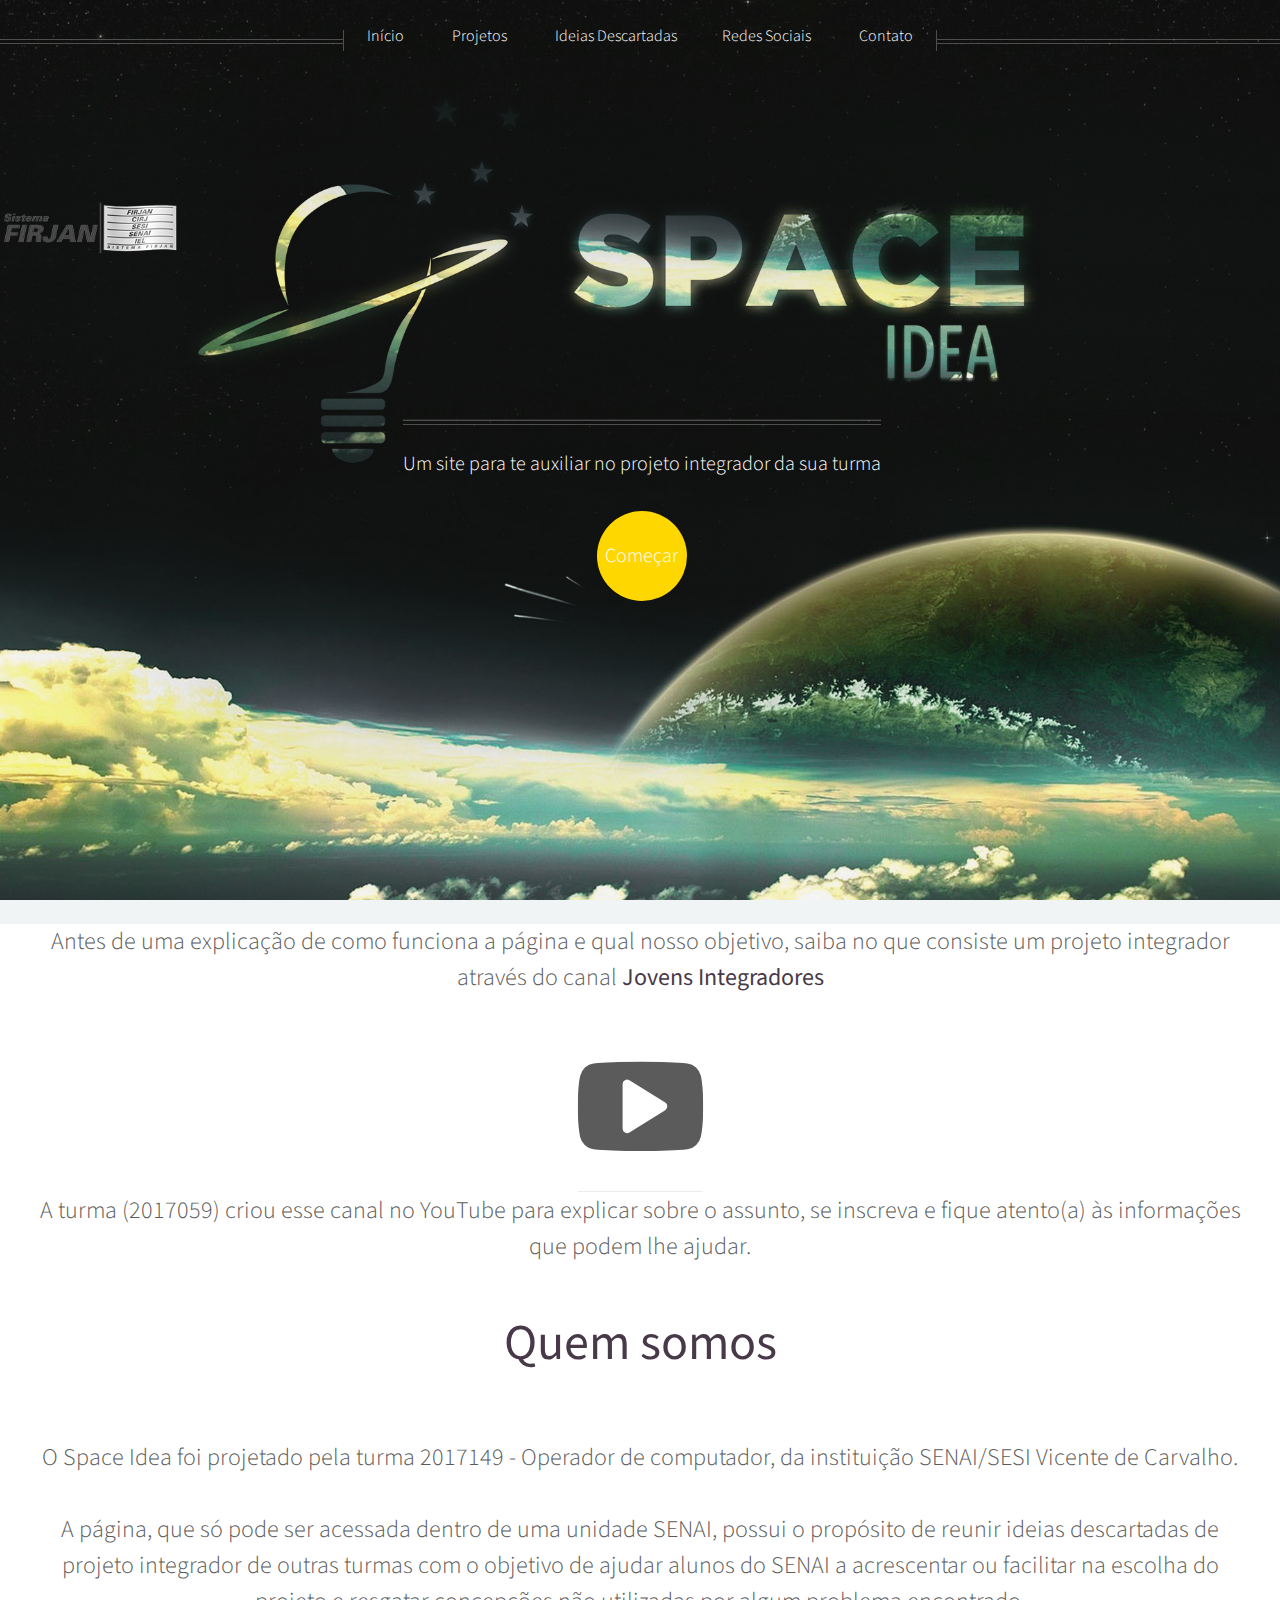
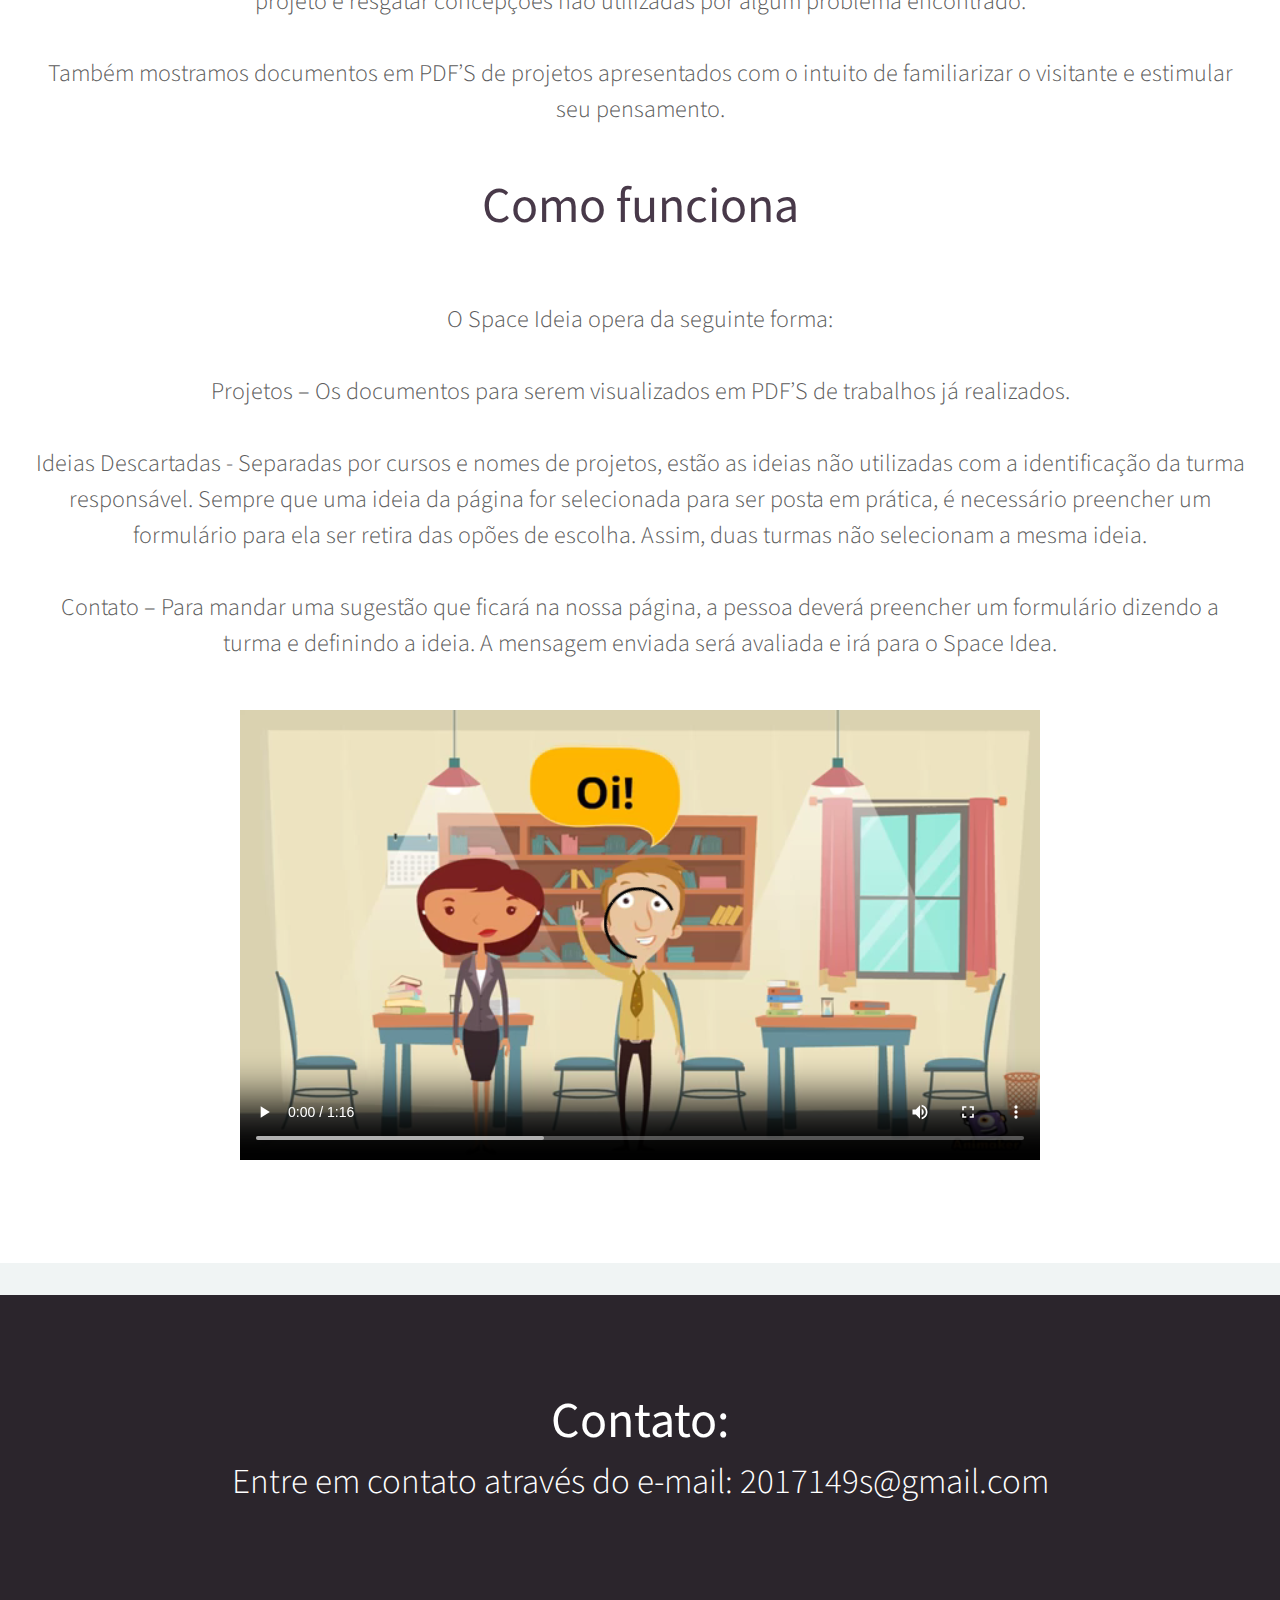
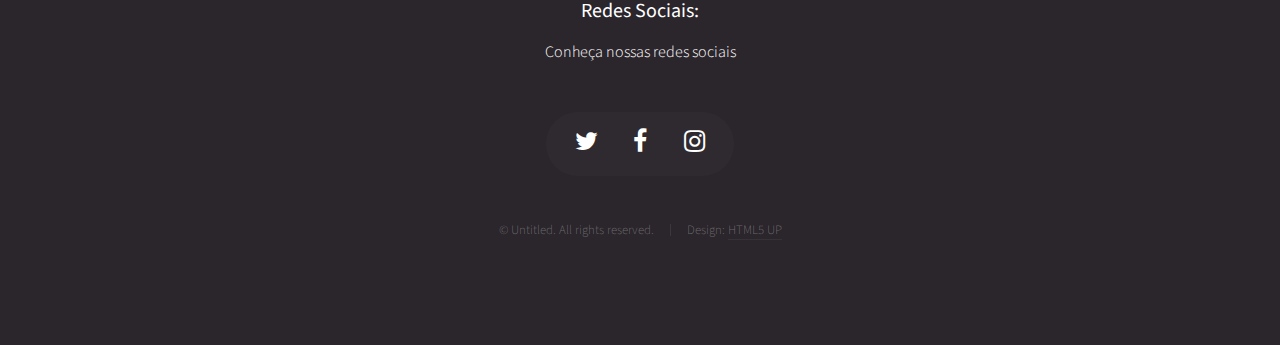
==== commit 3408af06: "Mudanças" ====
--- a/index.html
+++ b/index.html
@@ -138,10 +138,13 @@
 						<p style="padding-top: 40px">
 							 O Space Ideia opera da seguinte forma: <br><br>
 Projetos – Os documentos para serem visualizados em PDF’S de trabalhos já realizados. <br><br>
-Ideias Descartadas - Separadas por cursos e nomes de projetos, estão as ideias não utilizadas com a turma responsável e seus respectivos motivo de descarte. Sempre que uma ideia da página for selecionada para ser posta em prática, é necessário preencher um formulário para ela ser retira das opões de escolha. Assim, duas turmas não selecionam a mesma ideia.<br><br>
-Contato – Para mandar uma sugestão que ficará na nossa página, a pessoa deverá enviar por e-mail ou comunicar através do número do telefone. A mensagem enviada será avaliada e irá para o Space Idea. É necessário ter a definição da ideia e seu motivo de descarte, informando o número da turma.
+Ideias Descartadas - Separadas por cursos e nomes de projetos, estão as ideias não utilizadas com a identificação da turma responsável. Sempre que uma ideia da página for selecionada para ser posta em prática, é necessário preencher um formulário para ela ser retira das opões de escolha. Assim, duas turmas não selecionam a mesma ideia.<br><br>
+Contato – Para mandar uma sugestão que ficará na nossa página, a pessoa deverá preencher um formulário dizendo a turma e definindo a ideia. A mensagem enviada será avaliada e irá para o Space Idea. 
 
 						</p>
+     <video id="custom_video_play" width="800" controls="controls">>
+<source src="PITCH%202017149.mp4" type="video/mp4"><source src="mov_bbb.flv" type="video/flv"> Browser Not Supporting
+</video>
                         						</header>
 
 						
--- a/assets/css/main.css
+++ b/assets/css/main.css
@@ -2563,6 +2563,7 @@
             color: #FFD700;
             
         }
+
 
 /* Wide */
 
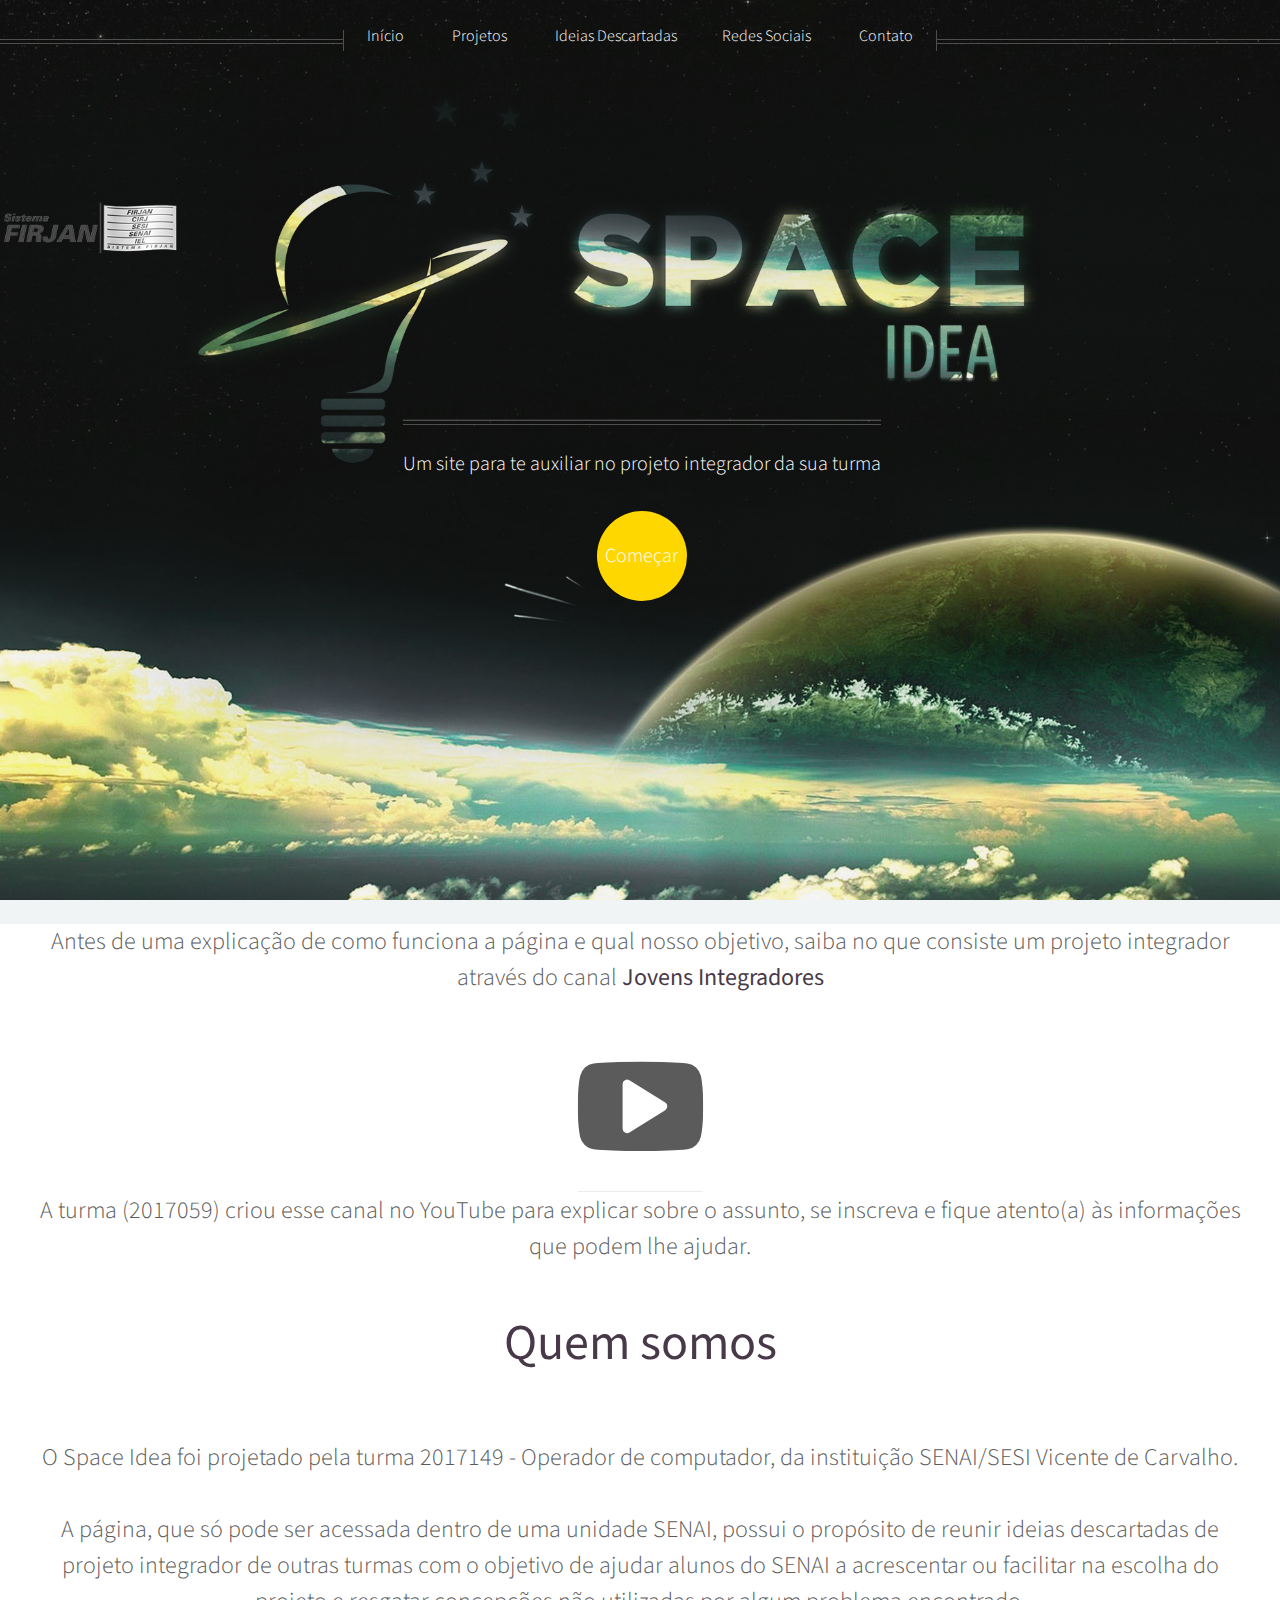
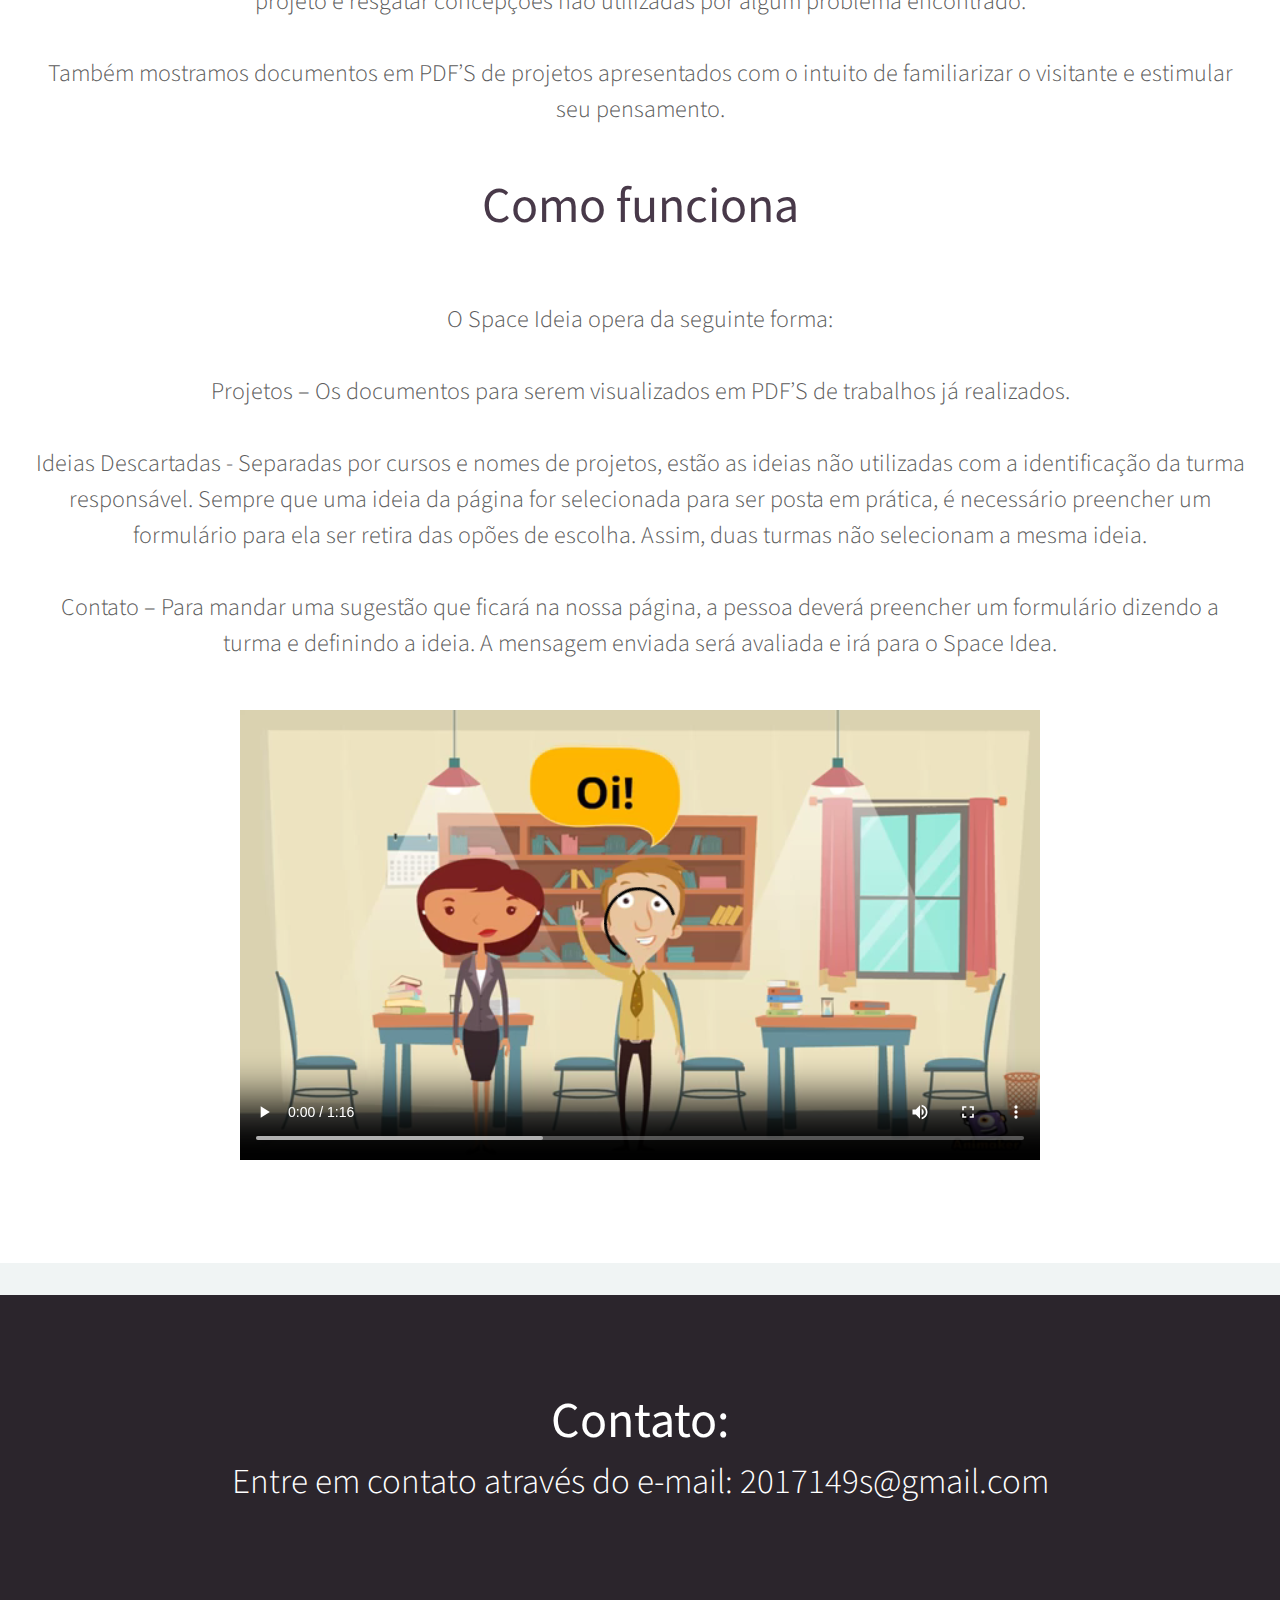
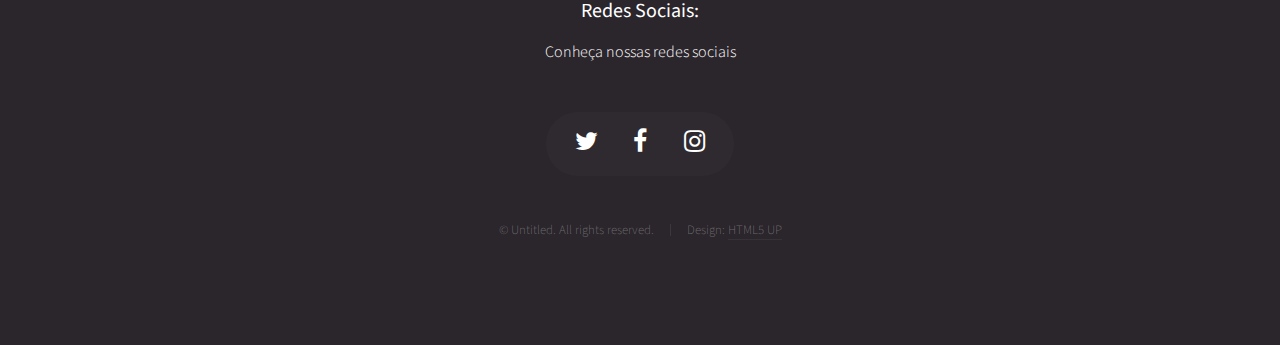
==== commit 90d3dbfe: "Icone and name" ====
--- a/index.html
+++ b/index.html
@@ -6,7 +6,7 @@
 -->
 <html>
 	<head>
-		<title>Helios by HTML5 UP</title>
+        <link rel="icon" href="log.png" type="image/x-icon" />		<title>Space IDEA</title>
 		<meta charset="utf-8" />
 		<meta name="viewport" content="width=device-width, initial-scale=1" />
 		<!--[if lte IE 8]><script src="assets/js/ie/html5shiv.js"></script><![endif]-->
@@ -54,10 +54,10 @@
 											</ul></li>
 										<li><a href="#">Operador de Suporte Técnico em TI</a>
                                         <ul>
-												<li><a href="pdfs/Turma%202015176%20-%20Operador%20de%20Suporte%20T%C3%A9cnico.pdf" target="_blank">Info Totem</a></li>
+												<li><a href="pdfs/Turma%202015176%20-%20Operador%20de%20Suporte%20Tecnico.pdf" target="_blank">Info Totem</a></li>
                                             <li><a href="pdfs/TI.pdf" target="_blank">PC.zip</a></li>
-												<li><a href="pdfs/Operador%20de%20Suporte%20T%C3%A9cnico%20em%20TI%20-%202016094.pdf" target="_blank">Life Control</a></li>
-												<li><a href="pdfs/Operadores%20de%20Suporte%20T%C3%A9cnico%20em%20TI%202012032.pdf" target="_blank">Interligados</a></li>
+												<li><a href="pdfs/Operador%20de%20Suporte%20Tecnico%20em%20TI%20-%202016094.pdf" target="_blank">Life Control</a></li>
+												<li><a href="pdfs/Operadores%20de%20Suporte%20Tecnico%20em%20TI%202012032.pdf" target="_blank">Interligados</a></li>
                                                 <li><a href="pdfs/2013047-20180202124731.pdf" target="_blank">PELT-TEC</a></li>
                                                 <li><a href="pdfs/2015069%20-%20Suporte%20te%C2%A6%C3%BCcnico-20180202123957.pdf" target="_blank">Facilitando o Acesso a Tecnologia da Informação</a></li>
                                                 <li><a href="pdfs/2015114%20-%20Operador%20de%20suporte%20te%C2%A6%C3%BCcnico-20180202124459.pdf" target="_blank">TECNOROOM</a></li>
@@ -74,8 +74,8 @@
 											</ul></li>
                                         <li><a href="#">Técnico em Segurança do Trabalho</a>
                                         <ul>
-												<li><a href="pdfs/Servi%C3%A7o%20Nacional%20de%20Aprendizagem%20Industrial%202013060.pdf" target="_blank">Geração Verde</a></li>
-												<li><a href="pdfs/Curso%20t%C3%A9cnico%20em%20seguran%C3%A7a%20do%20trabalho%202013217.pdf" target="_blank">Disfonia Ocupacional: Medidas Preventivas Voltadas para os Professores </a></li>
+												<li><a href="pdfs/Servico%20Nacional%20de%20Aprendizagem%20Industrial%202013060.pdf" target="_blank">Geração Verde</a></li>
+												<li><a href="pdfs/Curso%20tecnico%20em%20seguranca%20do%20trabalho%202013217.pdf" target="_blank">Disfonia Ocupacional: Medidas Preventivas Voltadas para os Professores </a></li>
 											</ul></li>
                                         <li><a href="#">Montador e Reparador de Microcomputador</a>
                                         <ul>
